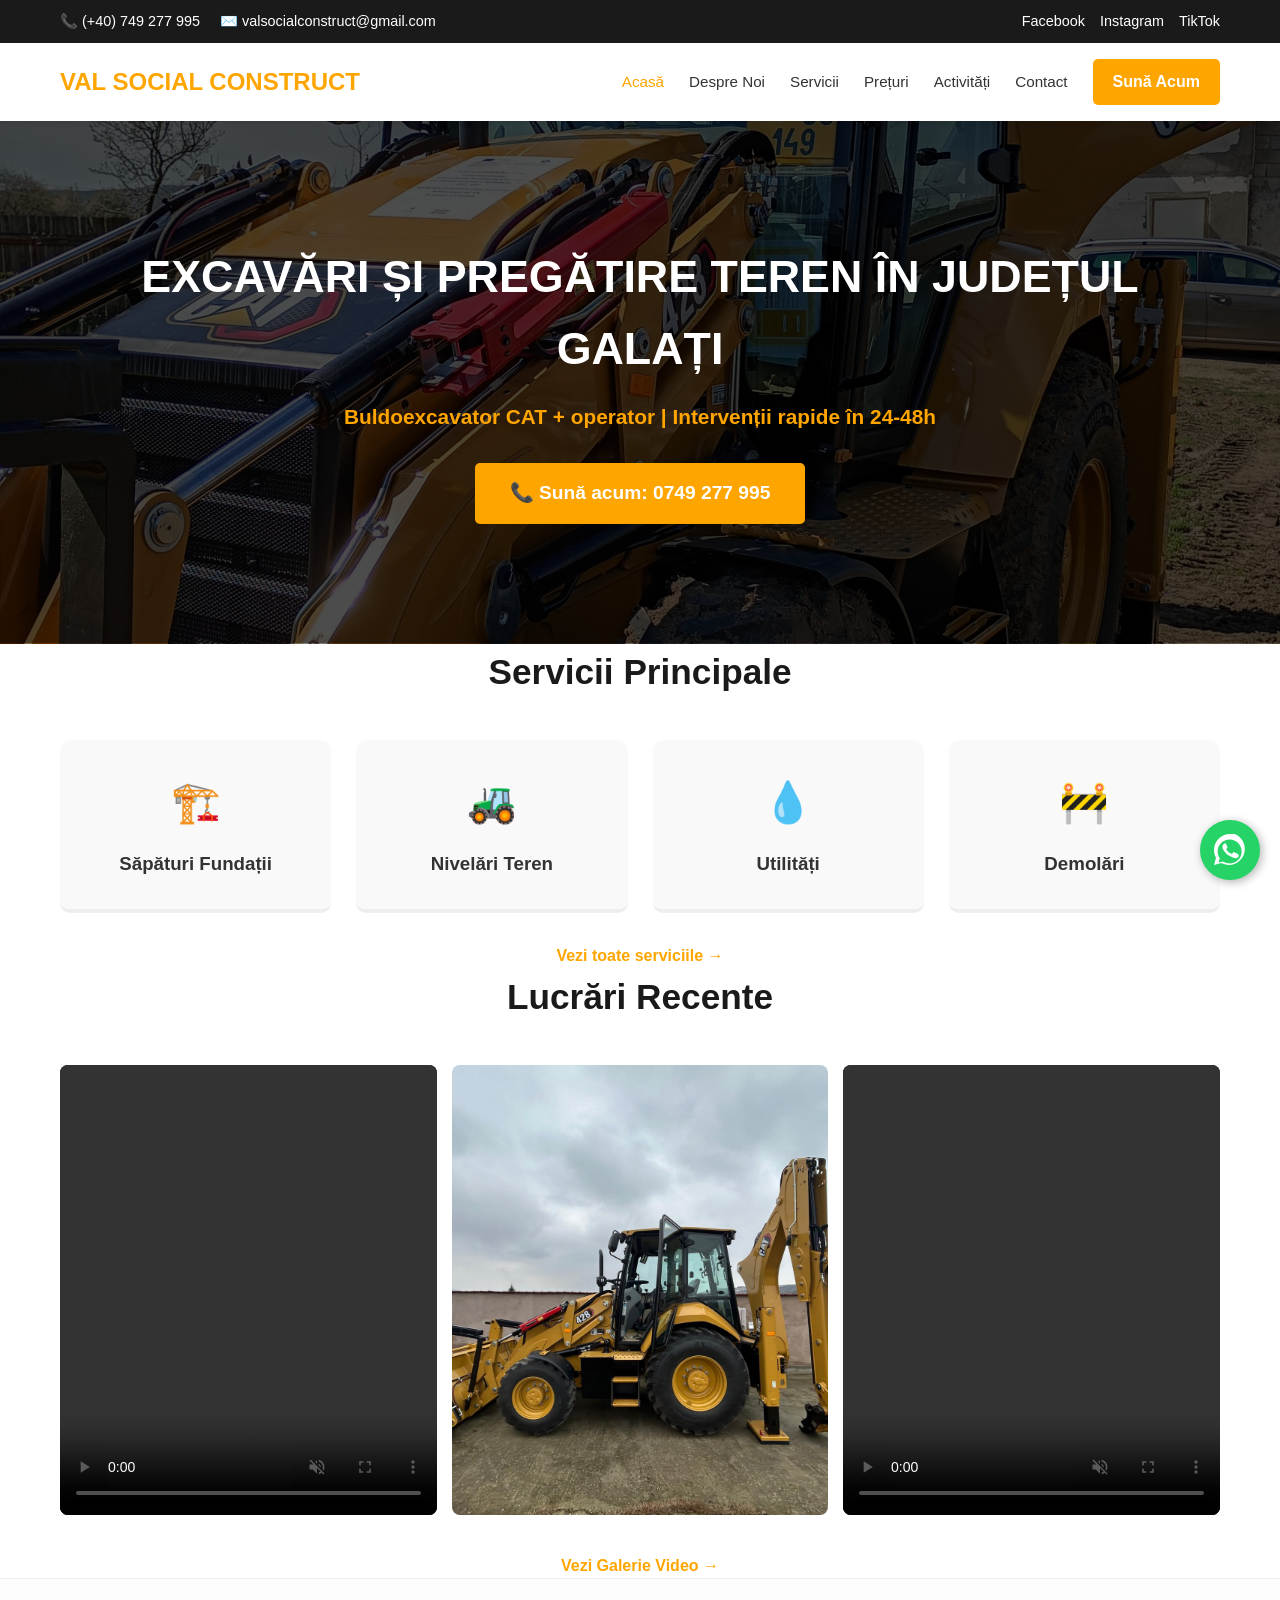
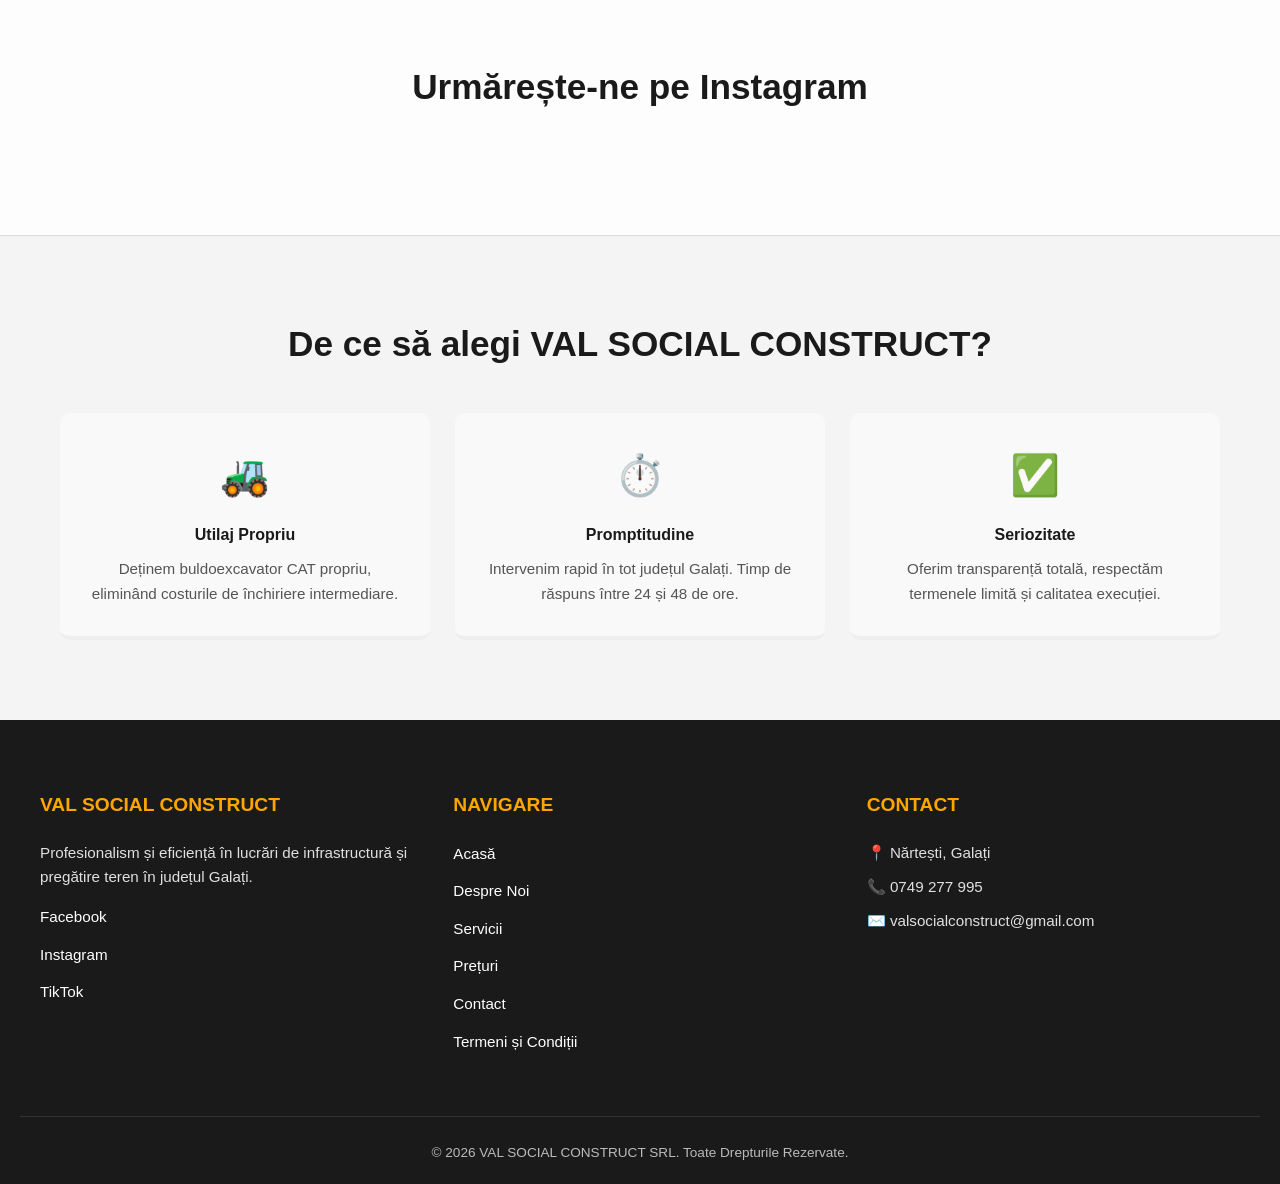
==== index.html @ 3b6534f2 "Update index.html" ====
<!DOCTYPE html>
<html lang="ro">
<head>
    <meta charset="UTF-8">
    <meta name="viewport" content="width=device-width, initial-scale=1.0">
    <title>VAL SOCIAL CONSTRUCT - Excavări și Pregătire Teren în județul Galați</title>
    <link rel="icon" type="image/png" href="favicon.png">
    <script src="https://elfsightcdn.com/platform.js" async></script>
    <style>
        * { margin: 0; padding: 0; box-sizing: border-box; }
        body { font-family: 'Segoe UI', Tahoma, Geneva, Verdana, sans-serif; line-height: 1.6; color: #333; background-color: #fff; }

        /* TOP BAR */
        .top-bar { background: #1a1a1a; color: white; padding: 10px 0; font-size: 0.9em; }
        .top-bar .container { max-width: 1200px; margin: 0 auto; padding: 0 20px; display: flex; justify-content: space-between; align-items: center; flex-wrap: wrap; }
        .contact-info { display: flex; gap: 20px; flex-wrap: wrap; }
        .social-links { display: flex; gap: 15px; }
        .social-links a { color: white; text-decoration: none; transition: 0.3s; }
        .social-links a:hover { color: #ffa500; }

        /* NAVIGATION */
        nav { background: white; box-shadow: 0 2px 5px rgba(0,0,0,0.1); position: sticky; top: 0; z-index: 1000; }
        nav .container { max-width: 1200px; margin: 0 auto; padding: 0 20px; display: flex; justify-content: space-between; align-items: center; }
        .logo { font-size: 1.5em; font-weight: 700; color: #ffa500; padding: 20px 0; text-decoration: none; flex-shrink: 0; }
        
        .nav-menu { 
            display: flex; 
            list-style: none; 
            gap: 25px; 
            margin-left: auto; 
            margin-right: 25px; 
            align-items: center;
        }
        .nav-menu a { text-decoration: none; color: #333; font-weight: 500; transition: 0.3s; padding: 25px 0; display: block; font-size: 0.95em; }
        .nav-menu a:hover { color: #ffa500; }
        .cta-nav { background: #ffa500; color: white !important; padding: 10px 20px; border-radius: 5px; text-decoration: none; font-weight: 600; transition: 0.3s; flex-shrink: 0; }
        .cta-nav:hover { background: #ff8c00; }

        /* HERO */
        .hero { 
            background: linear-gradient(rgba(0,0,0,0.7), rgba(0,0,0,0.7)), url('CAT.png'); 
            background-size: cover; background-position: center; 
            color: white; padding: 120px 20px; text-align: center; 
        }
        .hero h1 { font-size: 2.8em; margin-bottom: 15px; text-transform: uppercase; }
        .hero p { font-size: 1.3em; margin-bottom: 30px; color: #ffa500; font-weight: 600; }
        .btn-main { background: #ffa500; color: white; padding: 15px 35px; border-radius: 5px; text-decoration: none; font-size: 1.2em; font-weight: 700; display: inline-block; transition: 0.3s; }
        .btn-main:hover { background: #ff8c00; transform: scale(1.05); }

        .container { max-width: 1200px; margin: 0 auto; padding: 0 20px; }
        section { padding: 80px 0; }
        .section-title { text-align: center; font-size: 2.2em; margin-bottom: 40px; color: #1a1a1a; }

        /* SERVICII & WHY US */
        .services-grid { display: grid; grid-template-columns: repeat(auto-fit, minmax(220px, 1fr)); gap: 25px; }
        .service-card, .why-card { text-align: center; padding: 30px; background: #f9f9f9; border-radius: 10px; border-bottom: 4px solid #eee; transition: 0.3s; }
        .service-card:hover, .why-card:hover { border-color: #ffa500; transform: translateY(-5px); background: #fff; box-shadow: 0 10px 20px rgba(0,0,0,0.05); }
        .service-icon, .why-icon { font-size: 2.5em; margin-bottom: 15px; display: block; }

        /* GALERIE */
        .gallery-grid { display: grid; grid-template-columns: repeat(auto-fit, minmax(280px, 1fr)); gap: 15px; }
        .gallery-item img, .gallery-item video { width: 100%; height: 450px; object-fit: cover; border-radius: 8px; background: #000; }

        /* WHATSAPP FLOAT - Ajustat pentru a nu dispărea */
        .whatsapp-float {
            position: fixed; 
            width: 60px; 
            height: 60px; 
            bottom: 20px; 
            right: 20px;
            background-color: #25d366; 
            color: #FFF; 
            border-radius: 50px;
            text-align: center; 
            font-size: 30px; 
            box-shadow: 2px 2px 10px rgba(0,0,0,0.3);
            z-index: 2147483647; /* Valoare maximă pentru a sta peste orice widget */
            display: flex; 
            align-items: center; 
            justify-content: center;
            text-decoration: none; 
            transition: 0.3s;
        }
        .whatsapp-float:hover { transform: scale(1.1); background-color: #128c7e; }

        /* FOOTER */
        footer { background: #1a1a1a !important; color: #ffffff !important; padding: 70px 20px 20px; margin-top: 0; }
        .footer-grid { display: grid; grid-template-columns: repeat(auto-fit, minmax(220px, 1fr)); gap: 40px; max-width: 1200px; margin: 0 auto; text-align: left; }
        .footer-section h3 { color: #ffa500 !important; margin-bottom: 20px; font-size: 1.2em; text-transform: uppercase; }
        .footer-section p { color: #e0e0e0 !important; font-size: 0.95em; margin-bottom: 10px; }
        .footer-links { list-style: none !important; }
        .footer-links li { margin-bottom: 12px; }
        .footer-links a { color: #ffffff !important; text-decoration: none; transition: 0.3s; font-size: 0.95em; }
        .footer-links a:hover { color: #ffa500 !important; padding-left: 5px; }
        .footer-bottom { text-align: center; margin-top: 50px; padding-top: 25px; border-top: 1px solid #333; color: #bbbbbb !important; font-size: 0.85em; }

        @media (max-width: 1024px) {
            .nav-menu { display: none; }
            .hero h1 { font-size: 2em; }
            /* Pe mobil ridicăm WhatsApp pentru a lăsa loc Chatbot-ului */
            .whatsapp-float { bottom: 90px; } 
        }
    </style>
</head>
<body>

    <div class="elfsight-app-100e7e3e-e9c2-4392-ad2c-fe55aaaa6691" data-elfsight-app-lazy></div>

    <a href="https://wa.me/40749277995" class="whatsapp-float" target="_blank" title="Contactează-ne pe WhatsApp">
        <svg viewBox="0 0 32 32" style="width: 32px; height: 32px; fill: white;"><path d="M16 0c-8.837 0-16 7.163-16 16 0 2.825 0.733 5.48 2.01 7.788l-2.01 7.212 7.379-1.936c2.204 1.18 4.73 1.85 7.421 1.85 8.837 0 16-7.163 16-16s-7.163-16-16-16zM16 29.333c-2.394 0-4.634-0.603-6.59-1.657l-0.473-0.254-4.381 1.149 1.192-4.275-0.279-0.443c-1.155-1.838-1.821-4.019-1.821-6.353 0-6.617 5.383-12 12-12s12 5.383 12 12-5.383 12-12 12zM22.617 19.333c-0.363-0.182-2.149-1.060-2.483-1.181s-0.576-0.182-0.819 0.182c-0.243 0.364-0.941 1.181-1.153 1.424s-0.425 0.273-0.789 0.091c-0.364-0.182-1.535-0.566-2.925-1.805-1.082-0.965-1.812-2.156-2.024-2.52s-0.023-0.561 0.159-0.741c0.163-0.162 0.364-0.425 0.546-0.637s0.243-0.364 0.364-0.607-0.061-0.455-0.152-0.637c-0.091-0.182-0.819-1.972-1.123-2.7s-0.593-0.617-0.819-0.627c-0.211-0.009-0.455-0.011-0.7-0.011s-0.637 0.091-0.971 0.455c-0.334 0.364-1.275 1.244-1.275 3.033s1.305 3.52 1.487 3.763c0.182 0.243 2.568 3.921 6.221 5.5s4.321 2.056 5.839 1.912c1.518-0.144 2.149-0.879 2.451-1.729s0.304-1.578 0.212-1.729c-0.091-0.152-0.334-0.243-0.698-0.425z"></path></svg>
    </a>

    <div class="top-bar">
        <div class="container">
            <div class="contact-info">
                <span>📞 (+40) 749 277 995</span>
                <span>✉️ valsocialconstruct@gmail.com</span>
            </div>
            <div class="social-links">
                <a href="https://www.facebook.com/profile.php?id=61583601997212" target="_blank">Facebook</a>
                <a href="https://www.instagram.com/valsocialconstruct" target="_blank">Instagram</a>
                <a href="https://www.tiktok.com/@valsocialconstruct" target="_blank">TikTok</a>
            </div>
        </div>
    </div>

    <nav>
        <div class="container">
            <a href="index.html" class="logo">VAL SOCIAL CONSTRUCT</a>
            <ul class="nav-menu">
                <li><a href="index.html" style="color:#ffa500">Acasă</a></li>
                <li><a href="despre.html">Despre Noi</a></li>
                <li><a href="VALSOCIALCONSTRUCT servicii_page.html">Servicii</a></li>
                <li><a href="preturi.html">Prețuri</a></li>
                <li><a href="VALSOCIALCONSTRUCT activitati_page.html">Activități</a></li>
                <li><a href="valsocial contact.html">Contact</a></li>
            </ul>
            <a href="tel:+40749277995" class="cta-nav">Sună Acum</a>
        </div>
    </nav>

    <header class="hero">
        <div class="container">
            <h1>Excavări și Pregătire Teren în județul Galați</h1>
            <p>Buldoexcavator CAT + operator | Intervenții rapide în 24-48h</p>
            <a href="tel:+40749277995" class="btn-main">📞 Sună acum: 0749 277 995</a>
        </div>
    </header>

    <section class="container">
        <h2 class="section-title">Servicii Principale</h2>
        <div class="services-grid">
            <div class="service-card"><span class="service-icon">🏗️</span><h3>Săpături Fundații</h3></div>
            <div class="service-card"><span class="service-icon">🚜</span><h3>Nivelări Teren</h3></div>
            <div class="service-card"><span class="service-icon">💧</span><h3>Utilități</h3></div>
            <div class="service-card"><span class="service-icon">🚧</span><h3>Demolări</h3></div>
        </div>
        <div style="text-align: center; margin-top: 30px;">
            <a href="VALSOCIALCONSTRUCT servicii_page.html" style="color: #ffa500; font-weight: 700; text-decoration: none;">Vezi toate serviciile →</a>
        </div>
    </section>

    <section class="container" style="padding-top: 0;">
        <h2 class="section-title">Lucrări Recente</h2>
        <div class="gallery-grid">
            <div class="gallery-item"><video controls muted autoplay loop><source src="video1.mp4" type="video/mp4"></video></div>
            <div class="gallery-item"><img src="poza1.jpeg" alt="Lucrare 1"></div>
            <div class="gallery-item"><video controls muted autoplay loop><source src="video3.mp4" type="video/mp4"></video></div>
        </div>
        <div style="text-align: center; margin-top: 30px;">
            <a href="VALSOCIALCONSTRUCT activitati_page.html" style="color: #ffa500; font-weight: 700; text-decoration: none;">Vezi Galerie Video →</a>
        </div>
    </section>

    <section style="background: #fdfdfd; border-top: 1px solid #eee; padding: 80px 0;">
        <div style="max-width: 1400px; margin: 0 auto; padding: 0 20px;">
            <h2 class="section-title">Urmărește-ne pe Instagram</h2>
            <div class="elfsight-app-1e677f7b-cfae-485f-b613-e69fee40356a" data-elfsight-app-lazy></div>
        </div>
    </section>

    <section style="background: #f4f4f4; border-top: 1px solid #ddd;">
        <div class="container">
            <h2 class="section-title">De ce să alegi VAL SOCIAL CONSTRUCT?</h2>
            <div class="services-grid">
                <div class="why-card">
                    <span class="why-icon" style="color:#ffa500">🚜</span>
                    <h4 style="margin-bottom:10px; color:#1a1a1a;">Utilaj Propriu</h4>
                    <p style="font-size: 0.95em; color: #555;">Deținem buldoexcavator CAT propriu, eliminând costurile de închiriere intermediare.</p>
                </div>
                <div class="why-card">
                    <span class="why-icon" style="color:#ffa500">⏱️</span>
                    <h4 style="margin-bottom:10px; color:#1a1a1a;">Promptitudine</h4>
                    <p style="font-size: 0.95em; color: #555;">Intervenim rapid în tot județul Galați. Timp de răspuns între 24 și 48 de ore.</p>
                </div>
                <div class="why-card">
                    <span class="why-icon" style="color:#ffa500">✅</span>
                    <h4 style="margin-bottom:10px; color:#1a1a1a;">Seriozitate</h4>
                    <p style="font-size: 0.95em; color: #555;">Oferim transparență totală, respectăm termenele limită și calitatea execuției.</p>
                </div>
            </div>
        </div>
    </section>

    <footer>
        <div class="footer-grid">
            <div class="footer-section">
                <h3>VAL SOCIAL CONSTRUCT</h3>
                <p>Profesionalism și eficiență în lucrări de infrastructură și pregătire teren în județul Galați.</p>
                <ul class="footer-links" style="margin-top: 15px;">
                    <li><a href="https://www.facebook.com/profile.php?id=61583601997212" target="_blank">Facebook</a></li>
                    <li><a href="https://www.instagram.com/valsocialconstruct" target="_blank">Instagram</a></li>
                    <li><a href="https://www.tiktok.com/@valsocialconstruct" target="_blank">TikTok</a></li>
                </ul>
            </div>
            <div class="footer-section">
                <h3>Navigare</h3>
                <ul class="footer-links">
                    <li><a href="index.html">Acasă</a></li>
                    <li><a href="despre.html">Despre Noi</a></li>
                    <li><a href="VALSOCIALCONSTRUCT servicii_page.html">Servicii</a></li>
                    <li><a href="preturi.html">Prețuri</a></li>
                    <li><a href="valsocial contact.html">Contact</a></li>
                    <li><a href="termeni.html">Termeni și Condiții</a></li>
                </ul>
            </div>
            <div class="footer-section">
                <h3>Contact</h3>
                <p>📍 Nărtești, Galați</p>
                <p>📞 0749 277 995</p>
                <p>✉️ valsocialconstruct@gmail.com</p>
            </div>
        </div>
        <div class="footer-bottom">
            <p>© 2026 VAL SOCIAL CONSTRUCT SRL. Toate Drepturile Rezervate.</p>
        </div>
    </footer>

</body>
</html>
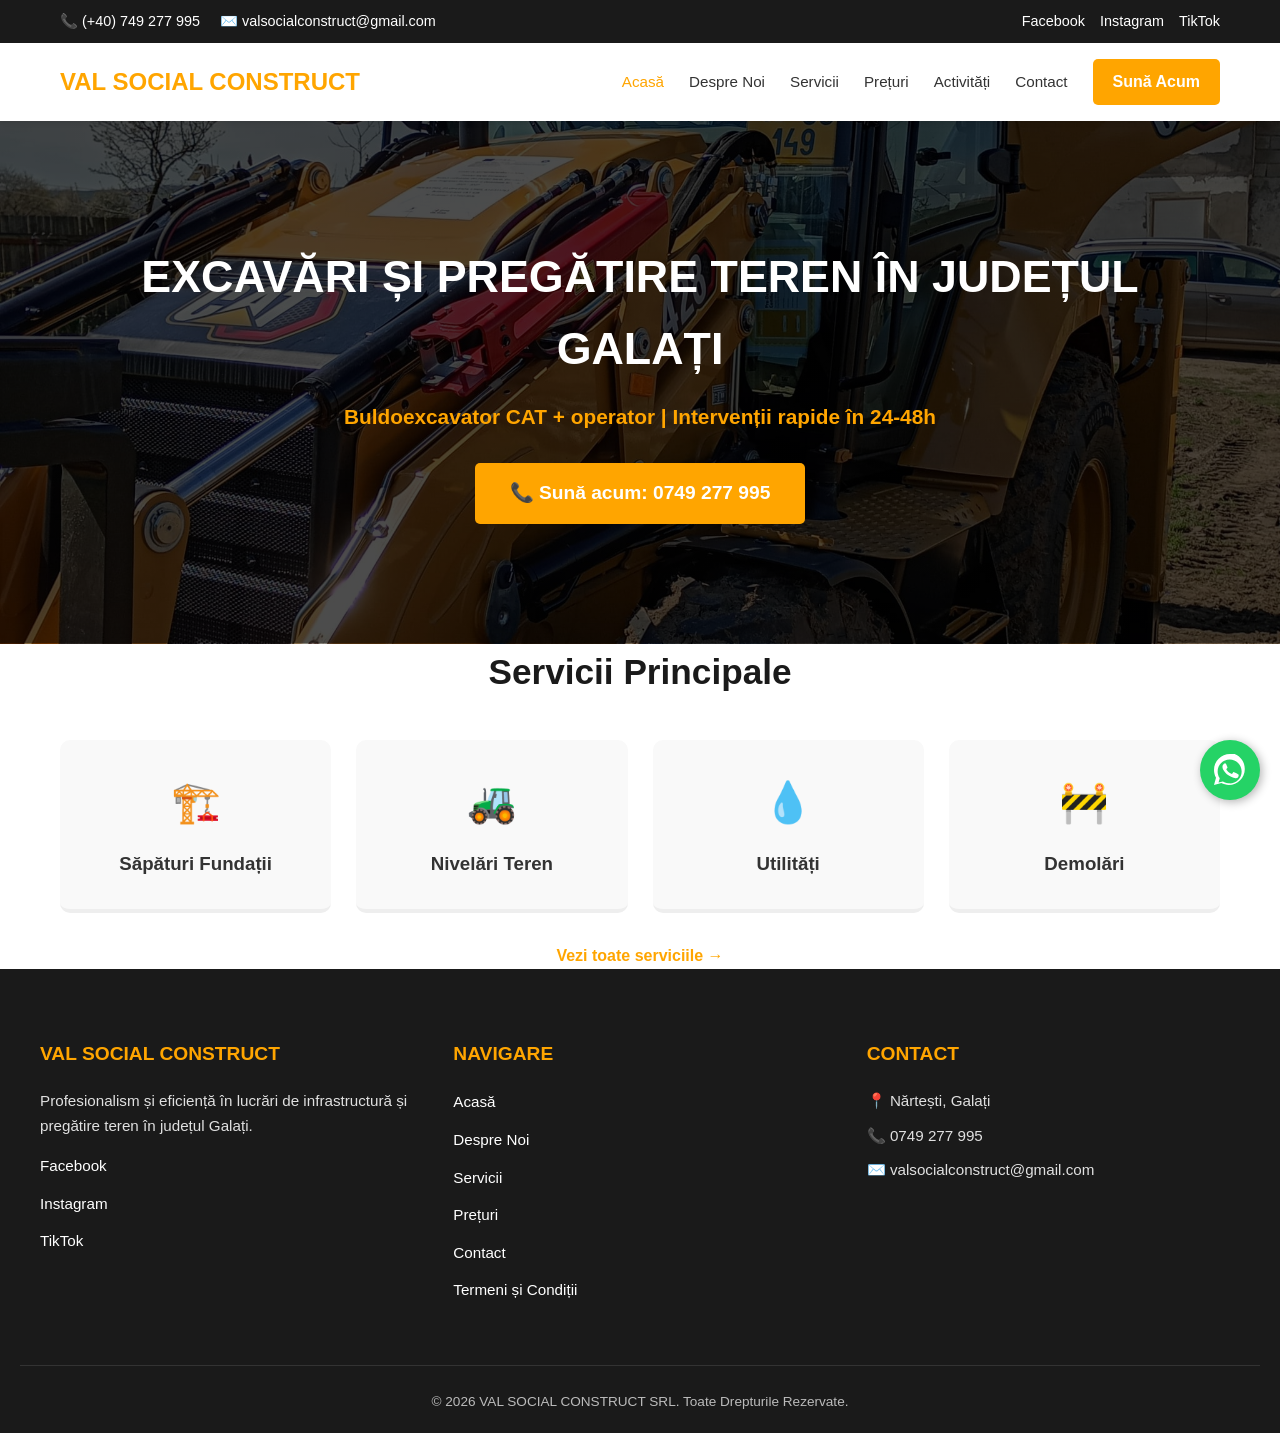
==== commit e0a693cd: "Update index.html" ====
--- a/index.html
+++ b/index.html
@@ -61,12 +61,12 @@
         .gallery-grid { display: grid; grid-template-columns: repeat(auto-fit, minmax(280px, 1fr)); gap: 15px; }
         .gallery-item img, .gallery-item video { width: 100%; height: 450px; object-fit: cover; border-radius: 8px; background: #000; }
 
-        /* WHATSAPP FLOAT - Ajustat pentru a nu dispărea */
+        /* WHATSAPP FLOAT - MODIFICAT PENTRU EVITAREA SUPRAPUNERII */
         .whatsapp-float {
             position: fixed; 
             width: 60px; 
             height: 60px; 
-            bottom: 20px; 
+            bottom: 100px; /* Ridicat pentru a sta deasupra chatbot-ului pe desktop */
             right: 20px;
             background-color: #25d366; 
             color: #FFF; 
@@ -74,7 +74,7 @@
             text-align: center; 
             font-size: 30px; 
             box-shadow: 2px 2px 10px rgba(0,0,0,0.3);
-            z-index: 2147483647; /* Valoare maximă pentru a sta peste orice widget */
+            z-index: 99999; 
             display: flex; 
             align-items: center; 
             justify-content: center;
@@ -97,8 +97,8 @@
         @media (max-width: 1024px) {
             .nav-menu { display: none; }
             .hero h1 { font-size: 2em; }
-            /* Pe mobil ridicăm WhatsApp pentru a lăsa loc Chatbot-ului */
-            .whatsapp-float { bottom: 90px; } 
+            /* Pe mobil, chatbot-ul ocupă mult spațiu, ridicăm WhatsApp-ul și mai mult */
+            .whatsapp-float { bottom: 110px; } 
         }
     </style>
 </head>
@@ -160,48 +160,6 @@
         </div>
     </section>
 
-    <section class="container" style="padding-top: 0;">
-        <h2 class="section-title">Lucrări Recente</h2>
-        <div class="gallery-grid">
-            <div class="gallery-item"><video controls muted autoplay loop><source src="video1.mp4" type="video/mp4"></video></div>
-            <div class="gallery-item"><img src="poza1.jpeg" alt="Lucrare 1"></div>
-            <div class="gallery-item"><video controls muted autoplay loop><source src="video3.mp4" type="video/mp4"></video></div>
-        </div>
-        <div style="text-align: center; margin-top: 30px;">
-            <a href="VALSOCIALCONSTRUCT activitati_page.html" style="color: #ffa500; font-weight: 700; text-decoration: none;">Vezi Galerie Video →</a>
-        </div>
-    </section>
-
-    <section style="background: #fdfdfd; border-top: 1px solid #eee; padding: 80px 0;">
-        <div style="max-width: 1400px; margin: 0 auto; padding: 0 20px;">
-            <h2 class="section-title">Urmărește-ne pe Instagram</h2>
-            <div class="elfsight-app-1e677f7b-cfae-485f-b613-e69fee40356a" data-elfsight-app-lazy></div>
-        </div>
-    </section>
-
-    <section style="background: #f4f4f4; border-top: 1px solid #ddd;">
-        <div class="container">
-            <h2 class="section-title">De ce să alegi VAL SOCIAL CONSTRUCT?</h2>
-            <div class="services-grid">
-                <div class="why-card">
-                    <span class="why-icon" style="color:#ffa500">🚜</span>
-                    <h4 style="margin-bottom:10px; color:#1a1a1a;">Utilaj Propriu</h4>
-                    <p style="font-size: 0.95em; color: #555;">Deținem buldoexcavator CAT propriu, eliminând costurile de închiriere intermediare.</p>
-                </div>
-                <div class="why-card">
-                    <span class="why-icon" style="color:#ffa500">⏱️</span>
-                    <h4 style="margin-bottom:10px; color:#1a1a1a;">Promptitudine</h4>
-                    <p style="font-size: 0.95em; color: #555;">Intervenim rapid în tot județul Galați. Timp de răspuns între 24 și 48 de ore.</p>
-                </div>
-                <div class="why-card">
-                    <span class="why-icon" style="color:#ffa500">✅</span>
-                    <h4 style="margin-bottom:10px; color:#1a1a1a;">Seriozitate</h4>
-                    <p style="font-size: 0.95em; color: #555;">Oferim transparență totală, respectăm termenele limită și calitatea execuției.</p>
-                </div>
-            </div>
-        </div>
-    </section>
-
     <footer>
         <div class="footer-grid">
             <div class="footer-section">
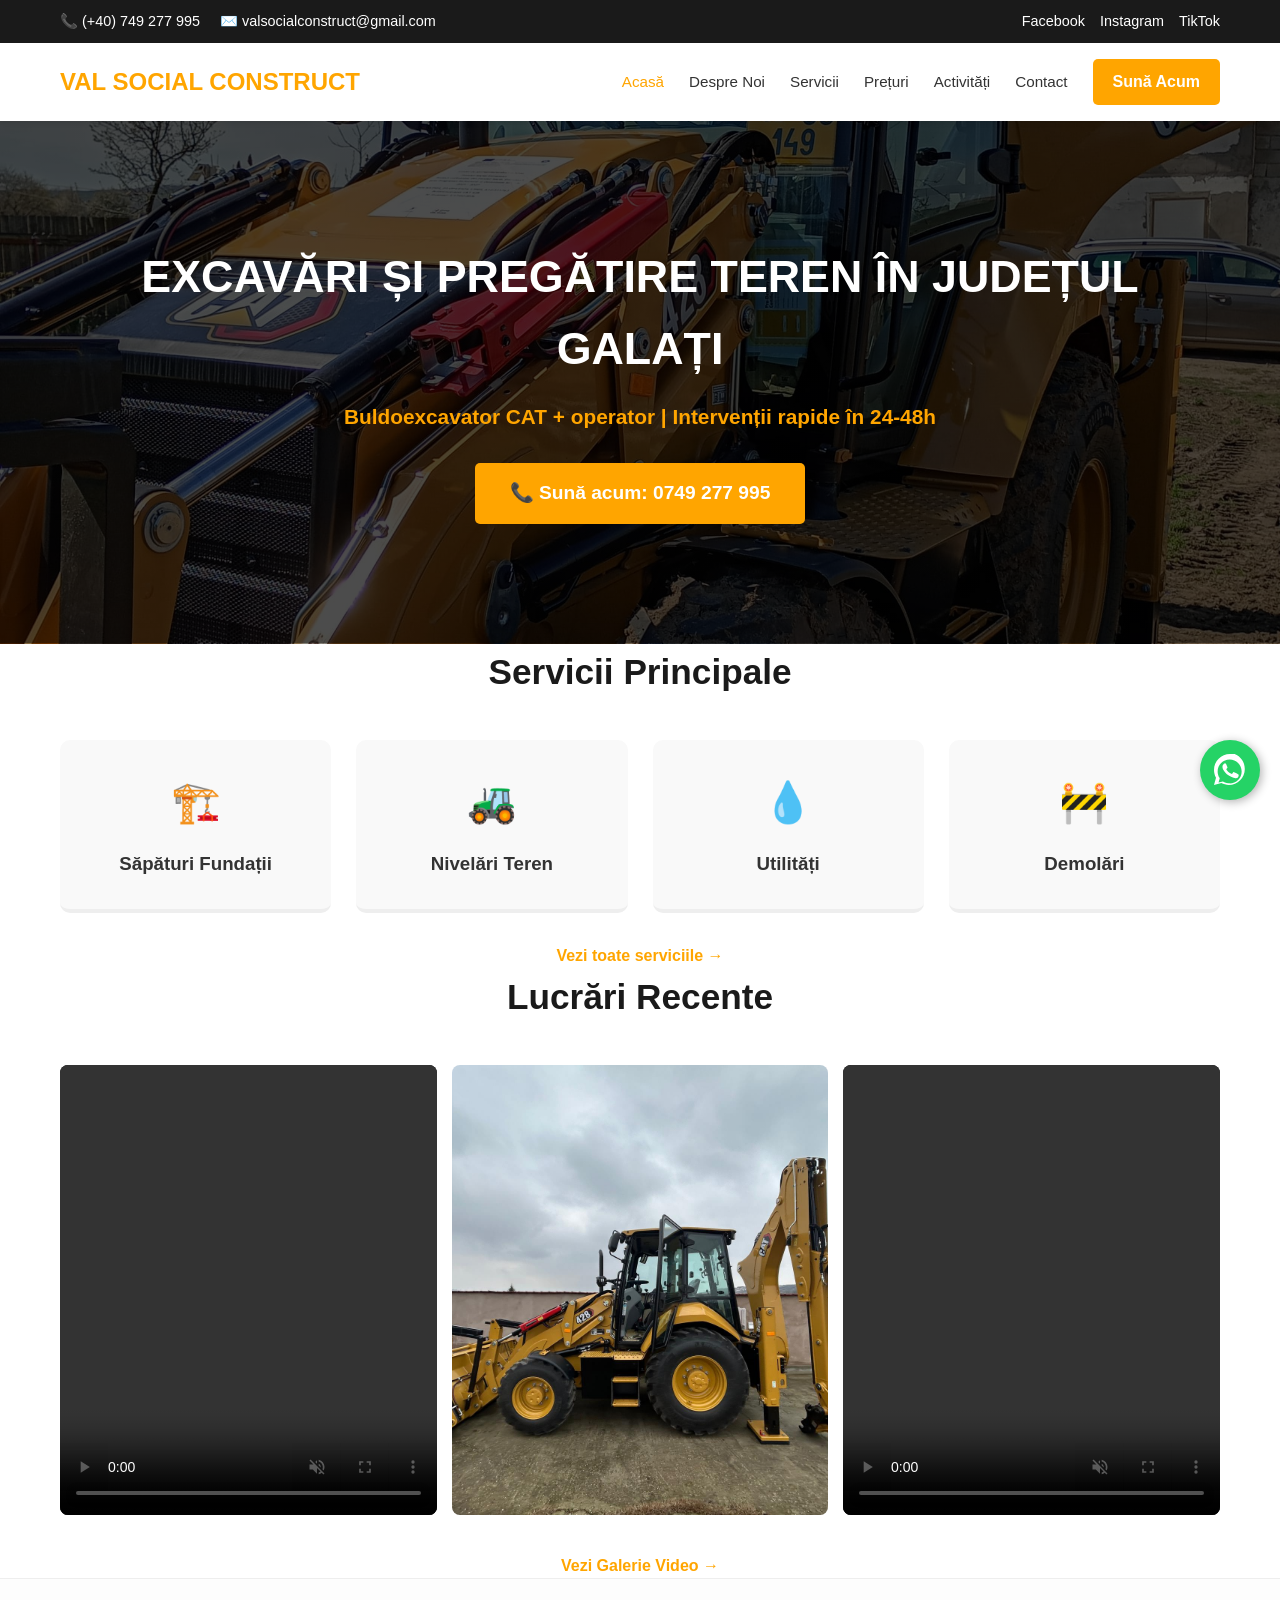
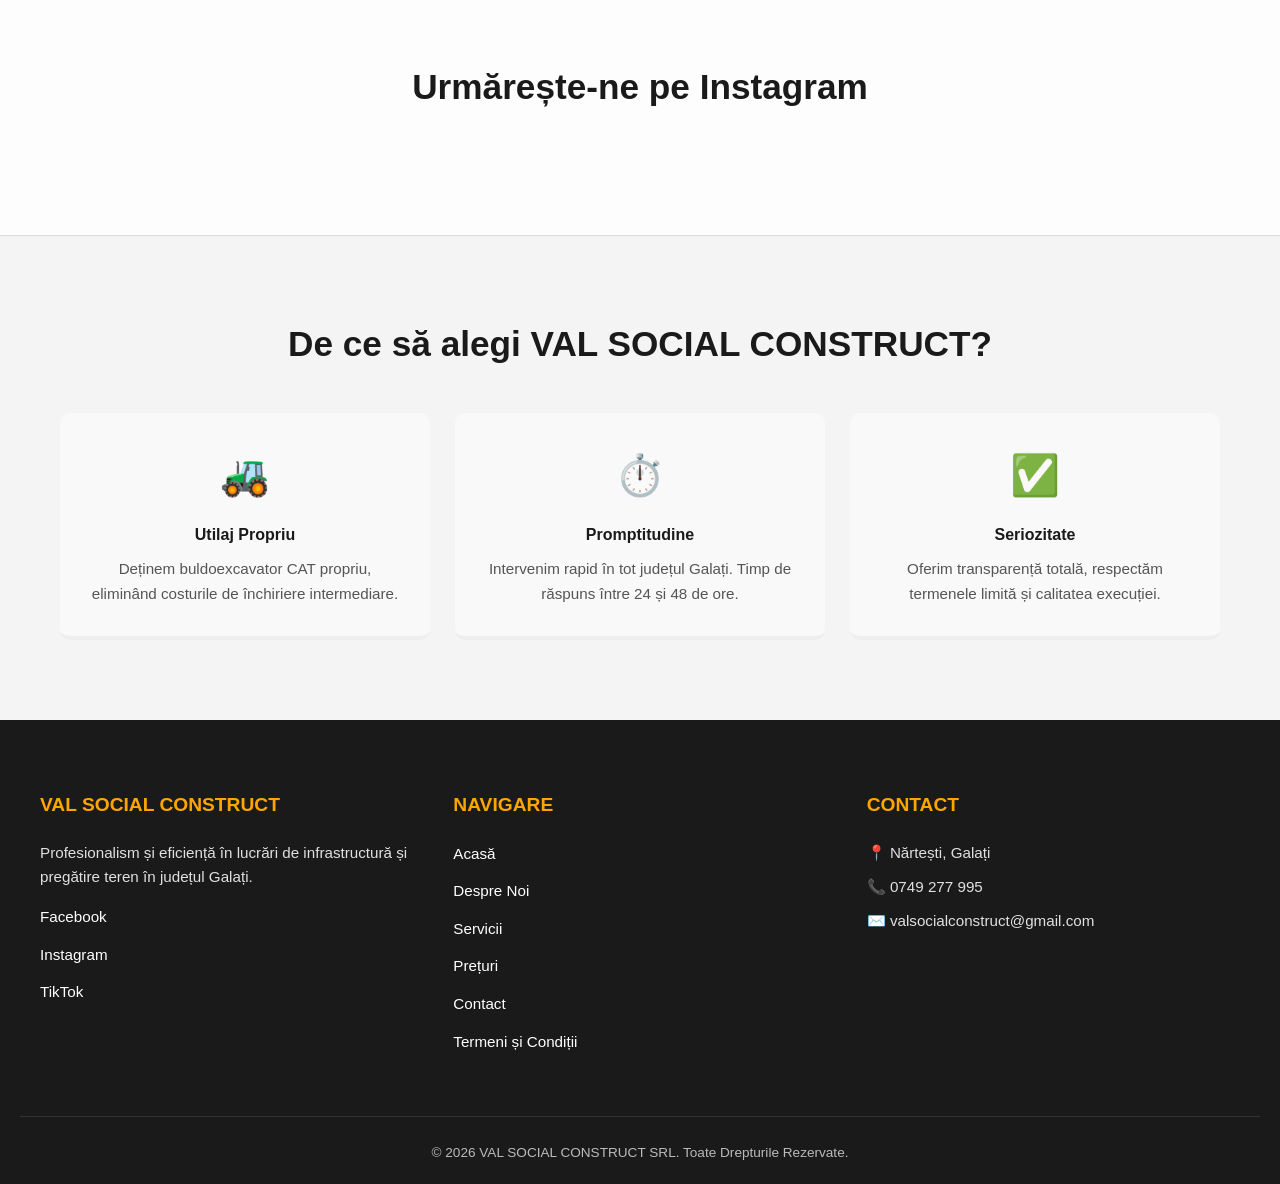
==== commit b35b5e40: "Update index.html" ====
--- a/index.html
+++ b/index.html
@@ -61,12 +61,12 @@
         .gallery-grid { display: grid; grid-template-columns: repeat(auto-fit, minmax(280px, 1fr)); gap: 15px; }
         .gallery-item img, .gallery-item video { width: 100%; height: 450px; object-fit: cover; border-radius: 8px; background: #000; }
 
-        /* WHATSAPP FLOAT - MODIFICAT PENTRU EVITAREA SUPRAPUNERII */
+        /* WHATSAPP FLOAT - Ajustat pentru a sta DEASUPRA widgetului Elfsight */
         .whatsapp-float {
             position: fixed; 
             width: 60px; 
             height: 60px; 
-            bottom: 100px; /* Ridicat pentru a sta deasupra chatbot-ului pe desktop */
+            bottom: 100px; /* Ridicat pentru a nu se suprapune cu Chat-ul */
             right: 20px;
             background-color: #25d366; 
             color: #FFF; 
@@ -74,7 +74,7 @@
             text-align: center; 
             font-size: 30px; 
             box-shadow: 2px 2px 10px rgba(0,0,0,0.3);
-            z-index: 99999; 
+            z-index: 999999; 
             display: flex; 
             align-items: center; 
             justify-content: center;
@@ -97,8 +97,7 @@
         @media (max-width: 1024px) {
             .nav-menu { display: none; }
             .hero h1 { font-size: 2em; }
-            /* Pe mobil, chatbot-ul ocupă mult spațiu, ridicăm WhatsApp-ul și mai mult */
-            .whatsapp-float { bottom: 110px; } 
+            .whatsapp-float { bottom: 110px; } /* Mai sus pe mobil */
         }
     </style>
 </head>
@@ -160,6 +159,48 @@
         </div>
     </section>
 
+    <section class="container" style="padding-top: 0;">
+        <h2 class="section-title">Lucrări Recente</h2>
+        <div class="gallery-grid">
+            <div class="gallery-item"><video controls muted autoplay loop><source src="video1.mp4" type="video/mp4"></video></div>
+            <div class="gallery-item"><img src="poza1.jpeg" alt="Lucrare 1"></div>
+            <div class="gallery-item"><video controls muted autoplay loop><source src="video3.mp4" type="video/mp4"></video></div>
+        </div>
+        <div style="text-align: center; margin-top: 30px;">
+            <a href="VALSOCIALCONSTRUCT activitati_page.html" style="color: #ffa500; font-weight: 700; text-decoration: none;">Vezi Galerie Video →</a>
+        </div>
+    </section>
+
+    <section style="background: #fdfdfd; border-top: 1px solid #eee; padding: 80px 0;">
+        <div style="max-width: 1400px; margin: 0 auto; padding: 0 20px;">
+            <h2 class="section-title">Urmărește-ne pe Instagram</h2>
+            <div class="elfsight-app-1e677f7b-cfae-485f-b613-e69fee40356a" data-elfsight-app-lazy></div>
+        </div>
+    </section>
+
+    <section style="background: #f4f4f4; border-top: 1px solid #ddd;">
+        <div class="container">
+            <h2 class="section-title">De ce să alegi VAL SOCIAL CONSTRUCT?</h2>
+            <div class="services-grid">
+                <div class="why-card">
+                    <span class="why-icon" style="color:#ffa500">🚜</span>
+                    <h4 style="margin-bottom:10px; color:#1a1a1a;">Utilaj Propriu</h4>
+                    <p style="font-size: 0.95em; color: #555;">Deținem buldoexcavator CAT propriu, eliminând costurile de închiriere intermediare.</p>
+                </div>
+                <div class="why-card">
+                    <span class="why-icon" style="color:#ffa500">⏱️</span>
+                    <h4 style="margin-bottom:10px; color:#1a1a1a;">Promptitudine</h4>
+                    <p style="font-size: 0.95em; color: #555;">Intervenim rapid în tot județul Galați. Timp de răspuns între 24 și 48 de ore.</p>
+                </div>
+                <div class="why-card">
+                    <span class="why-icon" style="color:#ffa500">✅</span>
+                    <h4 style="margin-bottom:10px; color:#1a1a1a;">Seriozitate</h4>
+                    <p style="font-size: 0.95em; color: #555;">Oferim transparență totală, respectăm termenele limită și calitatea execuției.</p>
+                </div>
+            </div>
+        </div>
+    </section>
+
     <footer>
         <div class="footer-grid">
             <div class="footer-section">
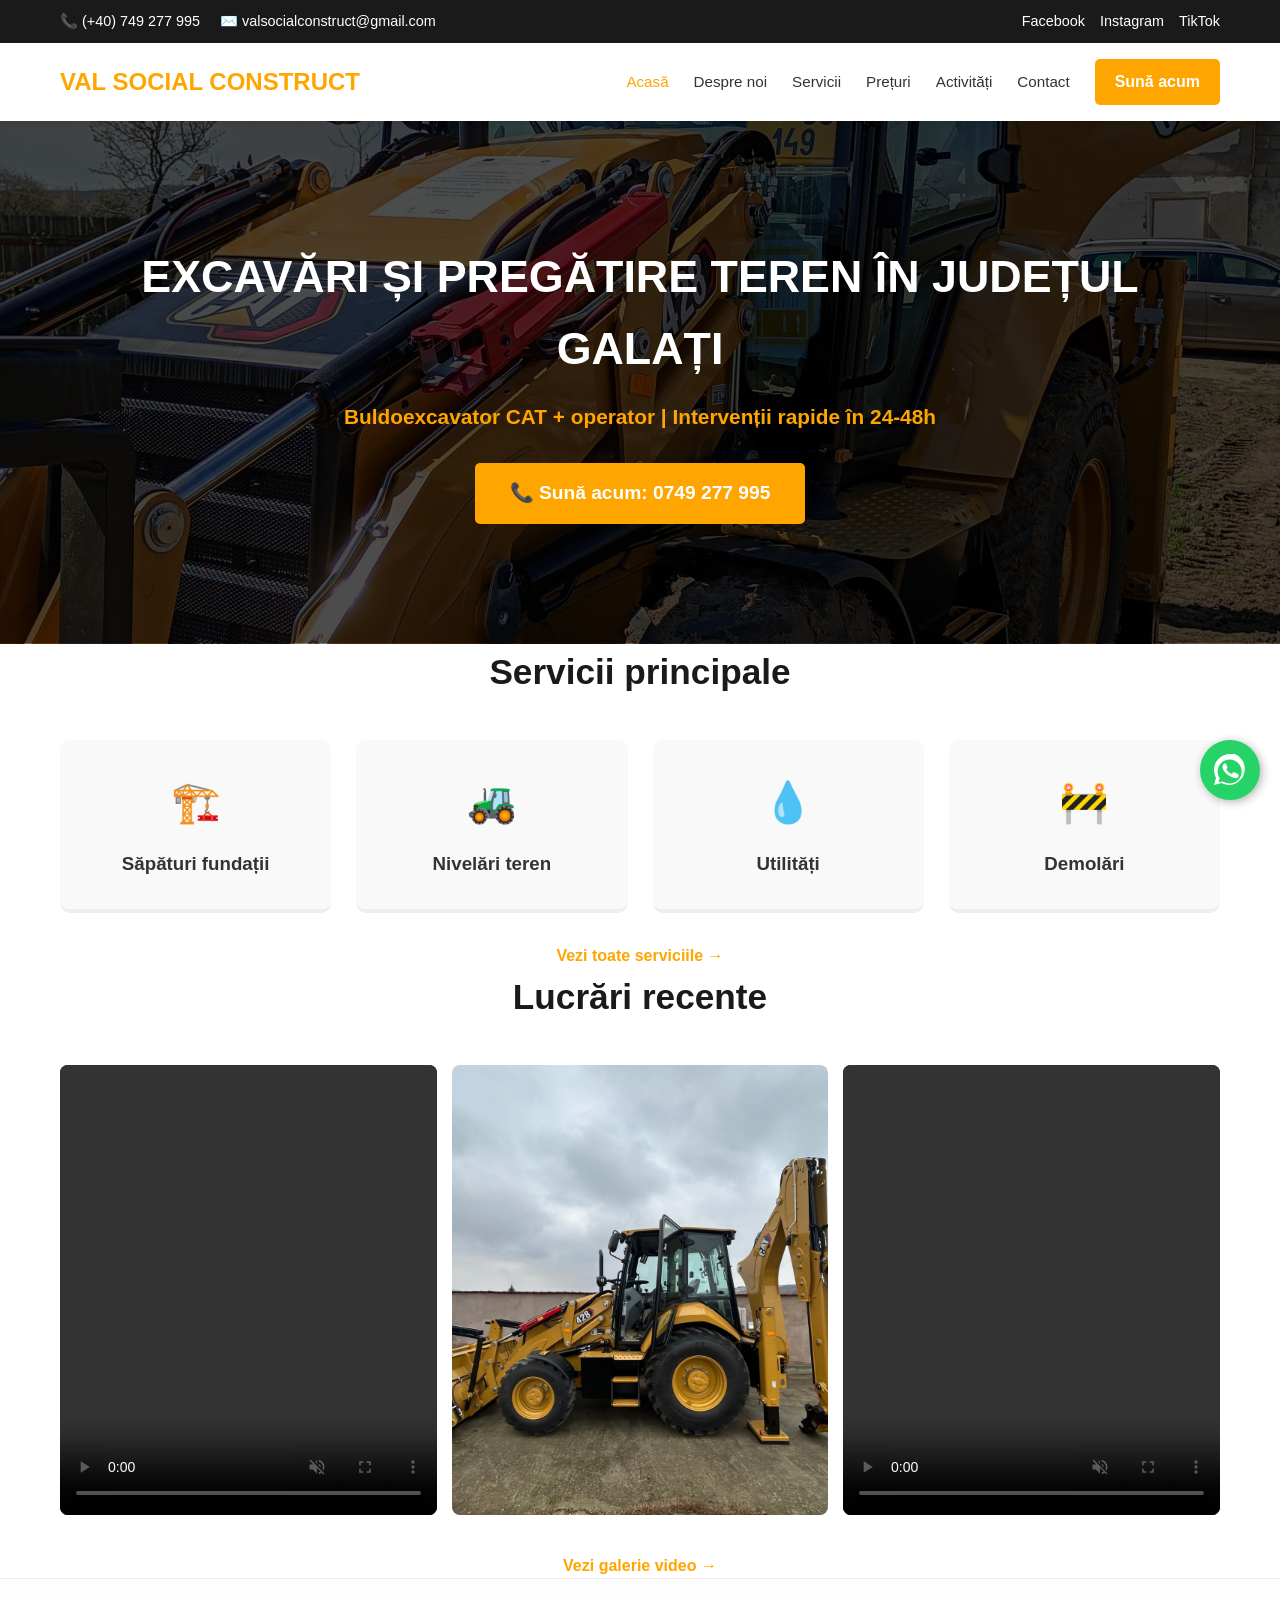
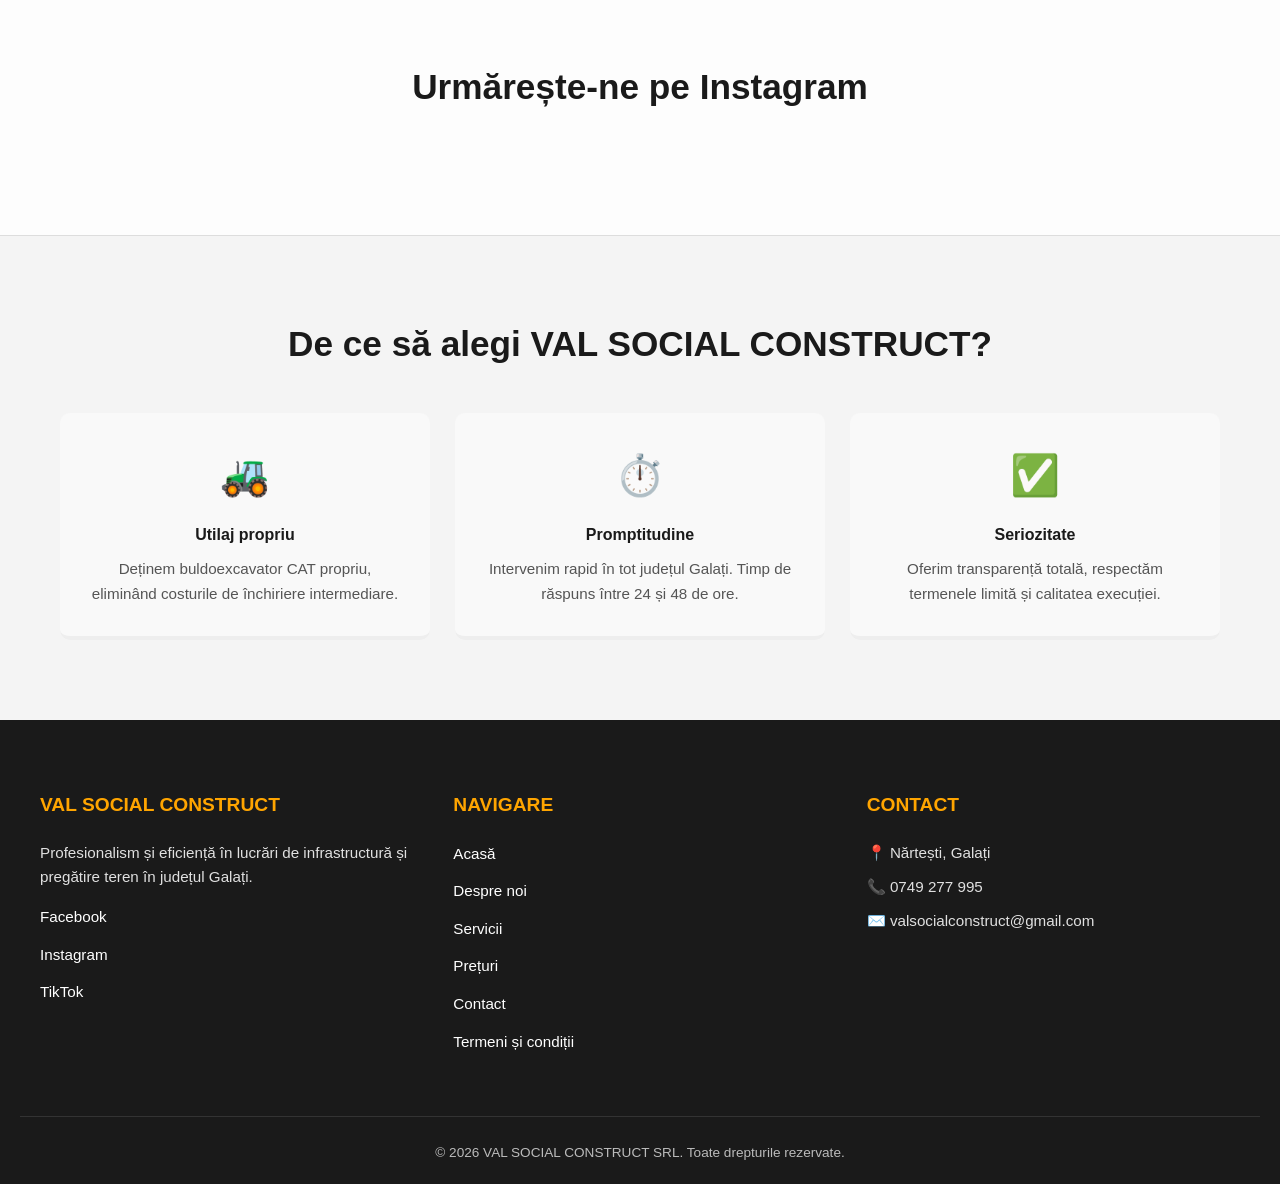
==== commit fa572389: "Update index.html" ====
--- a/index.html
+++ b/index.html
@@ -3,7 +3,7 @@
 <head>
     <meta charset="UTF-8">
     <meta name="viewport" content="width=device-width, initial-scale=1.0">
-    <title>VAL SOCIAL CONSTRUCT - Excavări și Pregătire Teren în județul Galați</title>
+    <title>VAL SOCIAL CONSTRUCT - Excavări și pregătire teren în județul Galați</title>
     <link rel="icon" type="image/png" href="favicon.png">
     <script src="https://elfsightcdn.com/platform.js" async></script>
     <style>
@@ -128,29 +128,29 @@
             <a href="index.html" class="logo">VAL SOCIAL CONSTRUCT</a>
             <ul class="nav-menu">
                 <li><a href="index.html" style="color:#ffa500">Acasă</a></li>
-                <li><a href="despre.html">Despre Noi</a></li>
+                <li><a href="despre.html">Despre noi</a></li>
                 <li><a href="VALSOCIALCONSTRUCT servicii_page.html">Servicii</a></li>
                 <li><a href="preturi.html">Prețuri</a></li>
                 <li><a href="VALSOCIALCONSTRUCT activitati_page.html">Activități</a></li>
                 <li><a href="valsocial contact.html">Contact</a></li>
             </ul>
-            <a href="tel:+40749277995" class="cta-nav">Sună Acum</a>
+            <a href="tel:+40749277995" class="cta-nav">Sună acum</a>
         </div>
     </nav>
 
     <header class="hero">
         <div class="container">
-            <h1>Excavări și Pregătire Teren în județul Galați</h1>
+            <h1>Excavări și pregătire teren în județul Galați</h1>
             <p>Buldoexcavator CAT + operator | Intervenții rapide în 24-48h</p>
             <a href="tel:+40749277995" class="btn-main">📞 Sună acum: 0749 277 995</a>
         </div>
     </header>
 
     <section class="container">
-        <h2 class="section-title">Servicii Principale</h2>
+        <h2 class="section-title">Servicii principale</h2>
         <div class="services-grid">
-            <div class="service-card"><span class="service-icon">🏗️</span><h3>Săpături Fundații</h3></div>
-            <div class="service-card"><span class="service-icon">🚜</span><h3>Nivelări Teren</h3></div>
+            <div class="service-card"><span class="service-icon">🏗️</span><h3>Săpături fundații</h3></div>
+            <div class="service-card"><span class="service-icon">🚜</span><h3>Nivelări teren</h3></div>
             <div class="service-card"><span class="service-icon">💧</span><h3>Utilități</h3></div>
             <div class="service-card"><span class="service-icon">🚧</span><h3>Demolări</h3></div>
         </div>
@@ -160,14 +160,14 @@
     </section>
 
     <section class="container" style="padding-top: 0;">
-        <h2 class="section-title">Lucrări Recente</h2>
+        <h2 class="section-title">Lucrări recente</h2>
         <div class="gallery-grid">
             <div class="gallery-item"><video controls muted autoplay loop><source src="video1.mp4" type="video/mp4"></video></div>
             <div class="gallery-item"><img src="poza1.jpeg" alt="Lucrare 1"></div>
             <div class="gallery-item"><video controls muted autoplay loop><source src="video3.mp4" type="video/mp4"></video></div>
         </div>
         <div style="text-align: center; margin-top: 30px;">
-            <a href="VALSOCIALCONSTRUCT activitati_page.html" style="color: #ffa500; font-weight: 700; text-decoration: none;">Vezi Galerie Video →</a>
+            <a href="VALSOCIALCONSTRUCT activitati_page.html" style="color: #ffa500; font-weight: 700; text-decoration: none;">Vezi galerie video →</a>
         </div>
     </section>
 
@@ -184,7 +184,7 @@
             <div class="services-grid">
                 <div class="why-card">
                     <span class="why-icon" style="color:#ffa500">🚜</span>
-                    <h4 style="margin-bottom:10px; color:#1a1a1a;">Utilaj Propriu</h4>
+                    <h4 style="margin-bottom:10px; color:#1a1a1a;">Utilaj propriu</h4>
                     <p style="font-size: 0.95em; color: #555;">Deținem buldoexcavator CAT propriu, eliminând costurile de închiriere intermediare.</p>
                 </div>
                 <div class="why-card">
@@ -216,11 +216,11 @@
                 <h3>Navigare</h3>
                 <ul class="footer-links">
                     <li><a href="index.html">Acasă</a></li>
-                    <li><a href="despre.html">Despre Noi</a></li>
+                    <li><a href="despre.html">Despre noi</a></li>
                     <li><a href="VALSOCIALCONSTRUCT servicii_page.html">Servicii</a></li>
                     <li><a href="preturi.html">Prețuri</a></li>
                     <li><a href="valsocial contact.html">Contact</a></li>
-                    <li><a href="termeni.html">Termeni și Condiții</a></li>
+                    <li><a href="termeni.html">Termeni și condiții</a></li>
                 </ul>
             </div>
             <div class="footer-section">
@@ -231,7 +231,7 @@
             </div>
         </div>
         <div class="footer-bottom">
-            <p>© 2026 VAL SOCIAL CONSTRUCT SRL. Toate Drepturile Rezervate.</p>
+            <p>© 2026 VAL SOCIAL CONSTRUCT SRL. Toate drepturile rezervate.</p>
         </div>
     </footer>
 
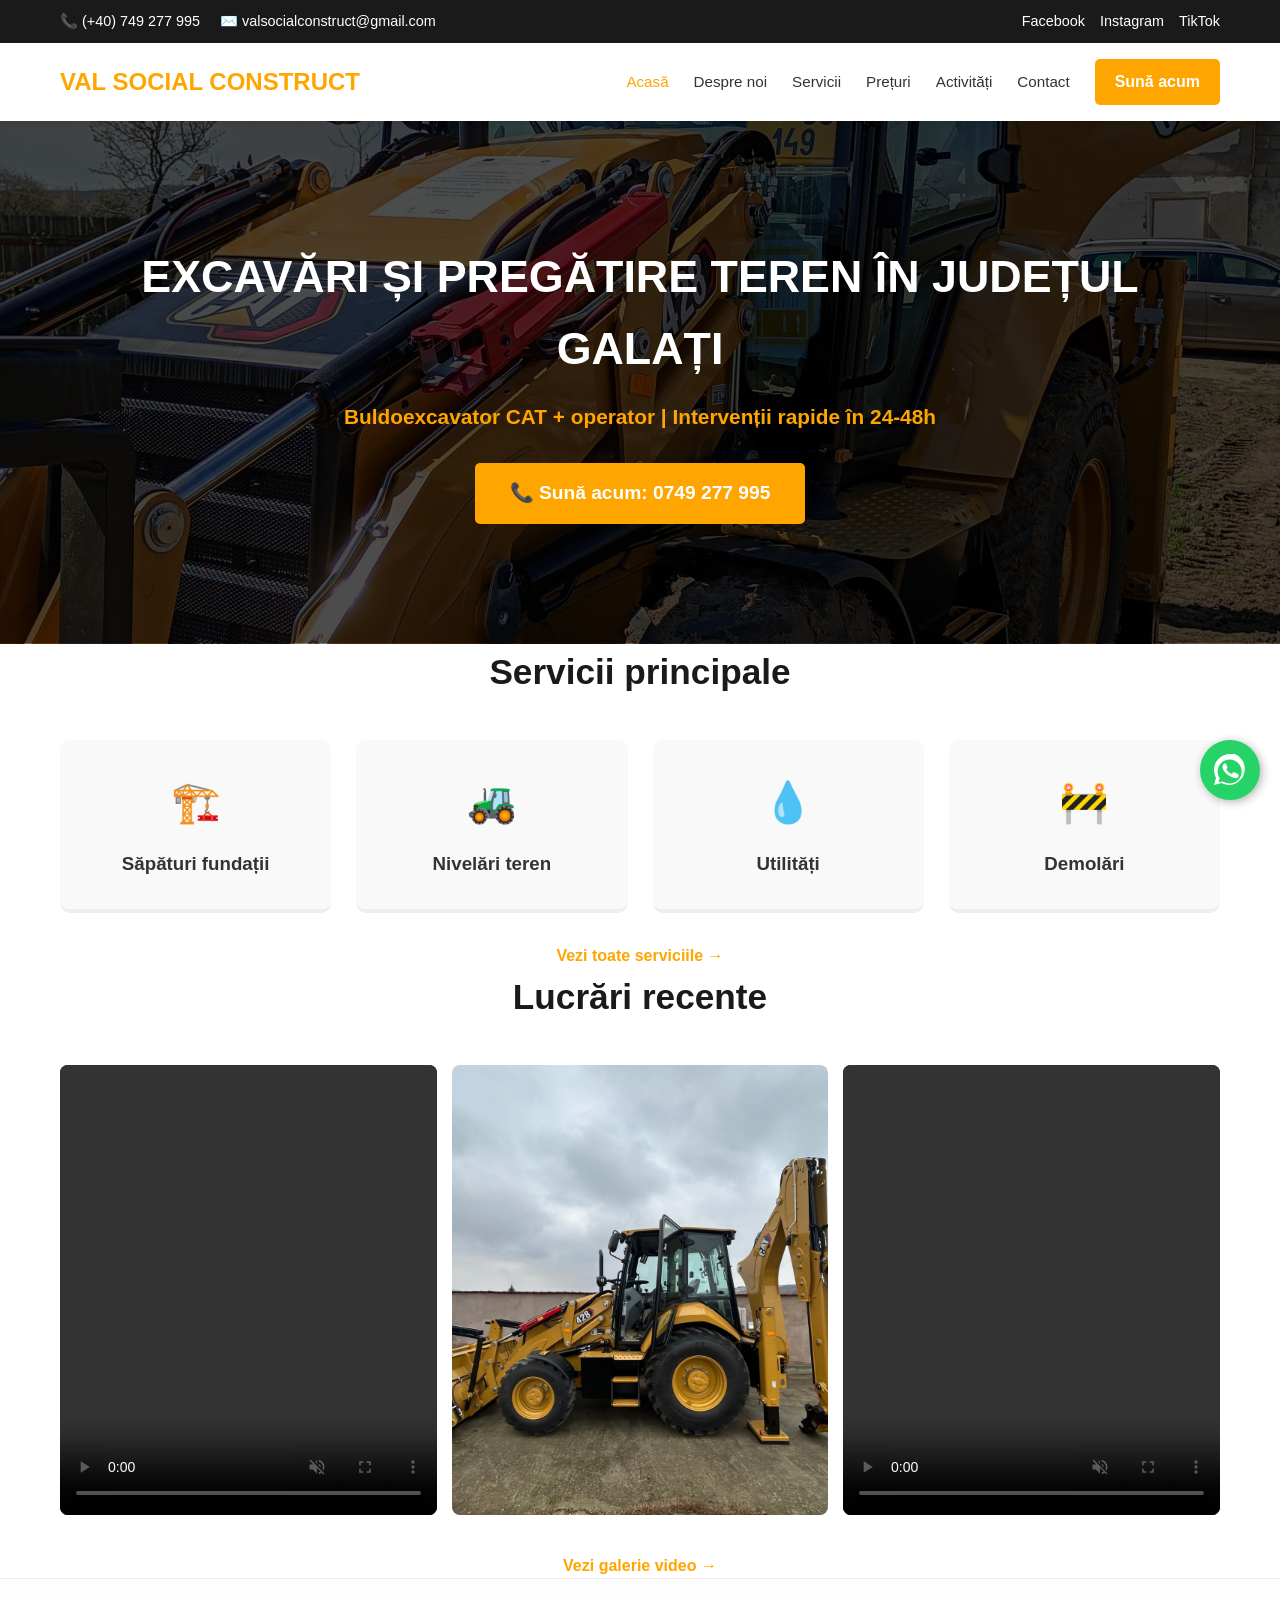
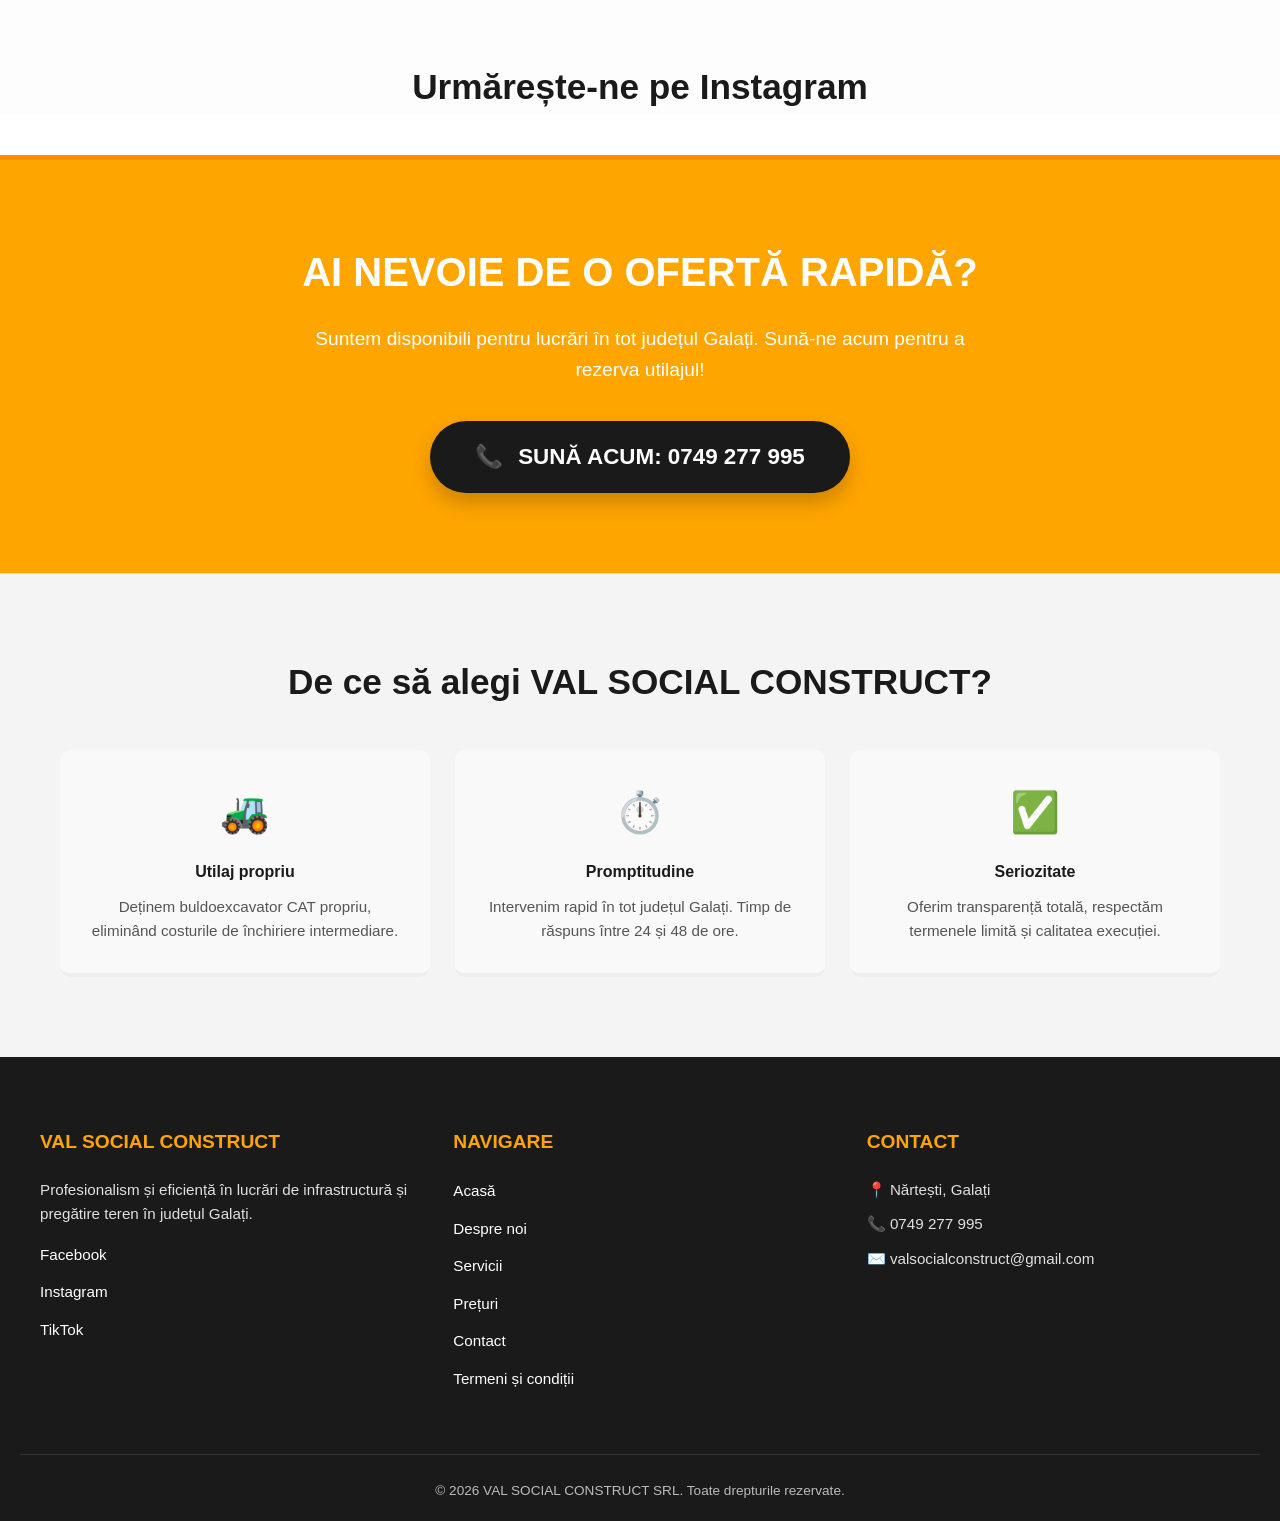
==== commit 25f241ad: "Update index.html" ====
--- a/index.html
+++ b/index.html
@@ -61,12 +61,54 @@
         .gallery-grid { display: grid; grid-template-columns: repeat(auto-fit, minmax(280px, 1fr)); gap: 15px; }
         .gallery-item img, .gallery-item video { width: 100%; height: 450px; object-fit: cover; border-radius: 8px; background: #000; }
 
-        /* WHATSAPP FLOAT - Ajustat pentru a sta DEASUPRA widgetului Elfsight */
+        /* NOUA SECTIUNE CTA PORTOCALIE */
+        .cta-orange-section {
+            background: #ffa500;
+            color: white;
+            text-align: center;
+            padding: 80px 20px;
+            border-top: 5px solid #ff8c00;
+        }
+        .cta-orange-section h2 {
+            font-size: 2.5em;
+            margin-bottom: 20px;
+            text-transform: uppercase;
+            font-weight: 800;
+        }
+        .cta-orange-section p {
+            font-size: 1.2em;
+            margin-bottom: 35px;
+            font-weight: 500;
+            max-width: 700px;
+            margin-left: auto;
+            margin-right: auto;
+        }
+        .btn-cta-white {
+            background: #1a1a1a;
+            color: white;
+            padding: 18px 45px;
+            border-radius: 50px;
+            text-decoration: none;
+            font-size: 1.4em;
+            font-weight: 800;
+            display: inline-flex;
+            align-items: center;
+            gap: 15px;
+            transition: 0.3s;
+            box-shadow: 0 10px 20px rgba(0,0,0,0.2);
+        }
+        .btn-cta-white:hover {
+            background: #000;
+            transform: translateY(-5px);
+            box-shadow: 0 15px 30px rgba(0,0,0,0.3);
+        }
+
+        /* WHATSAPP FLOAT */
         .whatsapp-float {
             position: fixed; 
             width: 60px; 
             height: 60px; 
-            bottom: 100px; /* Ridicat pentru a nu se suprapune cu Chat-ul */
+            bottom: 100px; 
             right: 20px;
             background-color: #25d366; 
             color: #FFF; 
@@ -84,7 +126,7 @@
         .whatsapp-float:hover { transform: scale(1.1); background-color: #128c7e; }
 
         /* FOOTER */
-        footer { background: #1a1a1a !important; color: #ffffff !important; padding: 70px 20px 20px; margin-top: 0; }
+        footer { background: #1a1a1a !important; color: #ffffff !important; padding: 70px 20px 20px; }
         .footer-grid { display: grid; grid-template-columns: repeat(auto-fit, minmax(220px, 1fr)); gap: 40px; max-width: 1200px; margin: 0 auto; text-align: left; }
         .footer-section h3 { color: #ffa500 !important; margin-bottom: 20px; font-size: 1.2em; text-transform: uppercase; }
         .footer-section p { color: #e0e0e0 !important; font-size: 0.95em; margin-bottom: 10px; }
@@ -97,7 +139,8 @@
         @media (max-width: 1024px) {
             .nav-menu { display: none; }
             .hero h1 { font-size: 2em; }
-            .whatsapp-float { bottom: 110px; } /* Mai sus pe mobil */
+            .cta-orange-section h2 { font-size: 1.8em; }
+            .btn-cta-white { font-size: 1.1em; width: 100%; justify-content: center; }
         }
     </style>
 </head>
@@ -171,10 +214,20 @@
         </div>
     </section>
 
-    <section style="background: #fdfdfd; border-top: 1px solid #eee; padding: 80px 0;">
+    <section style="background: #fdfdfd; border-top: 1px solid #eee; padding-bottom: 0;">
         <div style="max-width: 1400px; margin: 0 auto; padding: 0 20px;">
             <h2 class="section-title">Urmărește-ne pe Instagram</h2>
             <div class="elfsight-app-1e677f7b-cfae-485f-b613-e69fee40356a" data-elfsight-app-lazy></div>
+        </div>
+    </section>
+
+    <section class="cta-orange-section">
+        <div class="container">
+            <h2>Ai nevoie de o ofertă rapidă?</h2>
+            <p>Suntem disponibili pentru lucrări în tot județul Galați. Sună-ne acum pentru a rezerva utilajul!</p>
+            <a href="tel:+40749277995" class="btn-cta-white">
+                <span>📞</span> SUNĂ ACUM: 0749 277 995
+            </a>
         </div>
     </section>
 
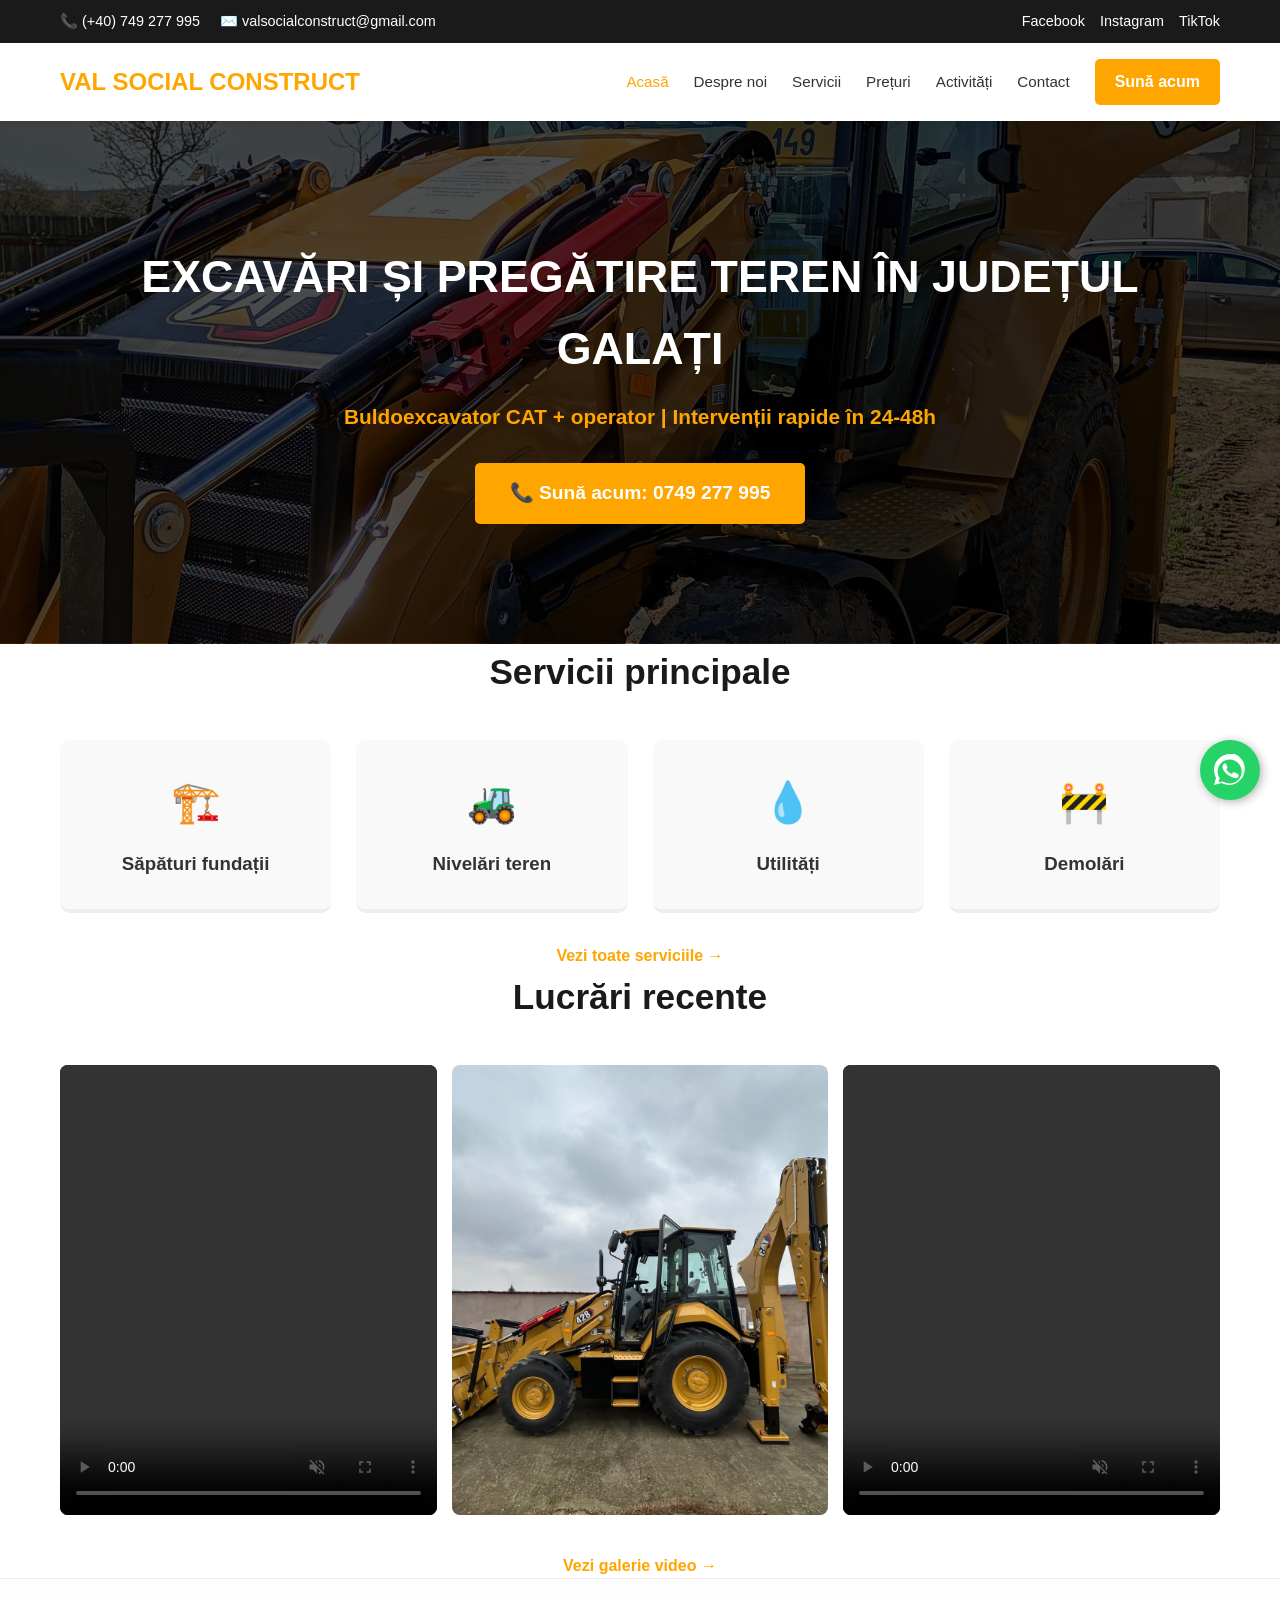
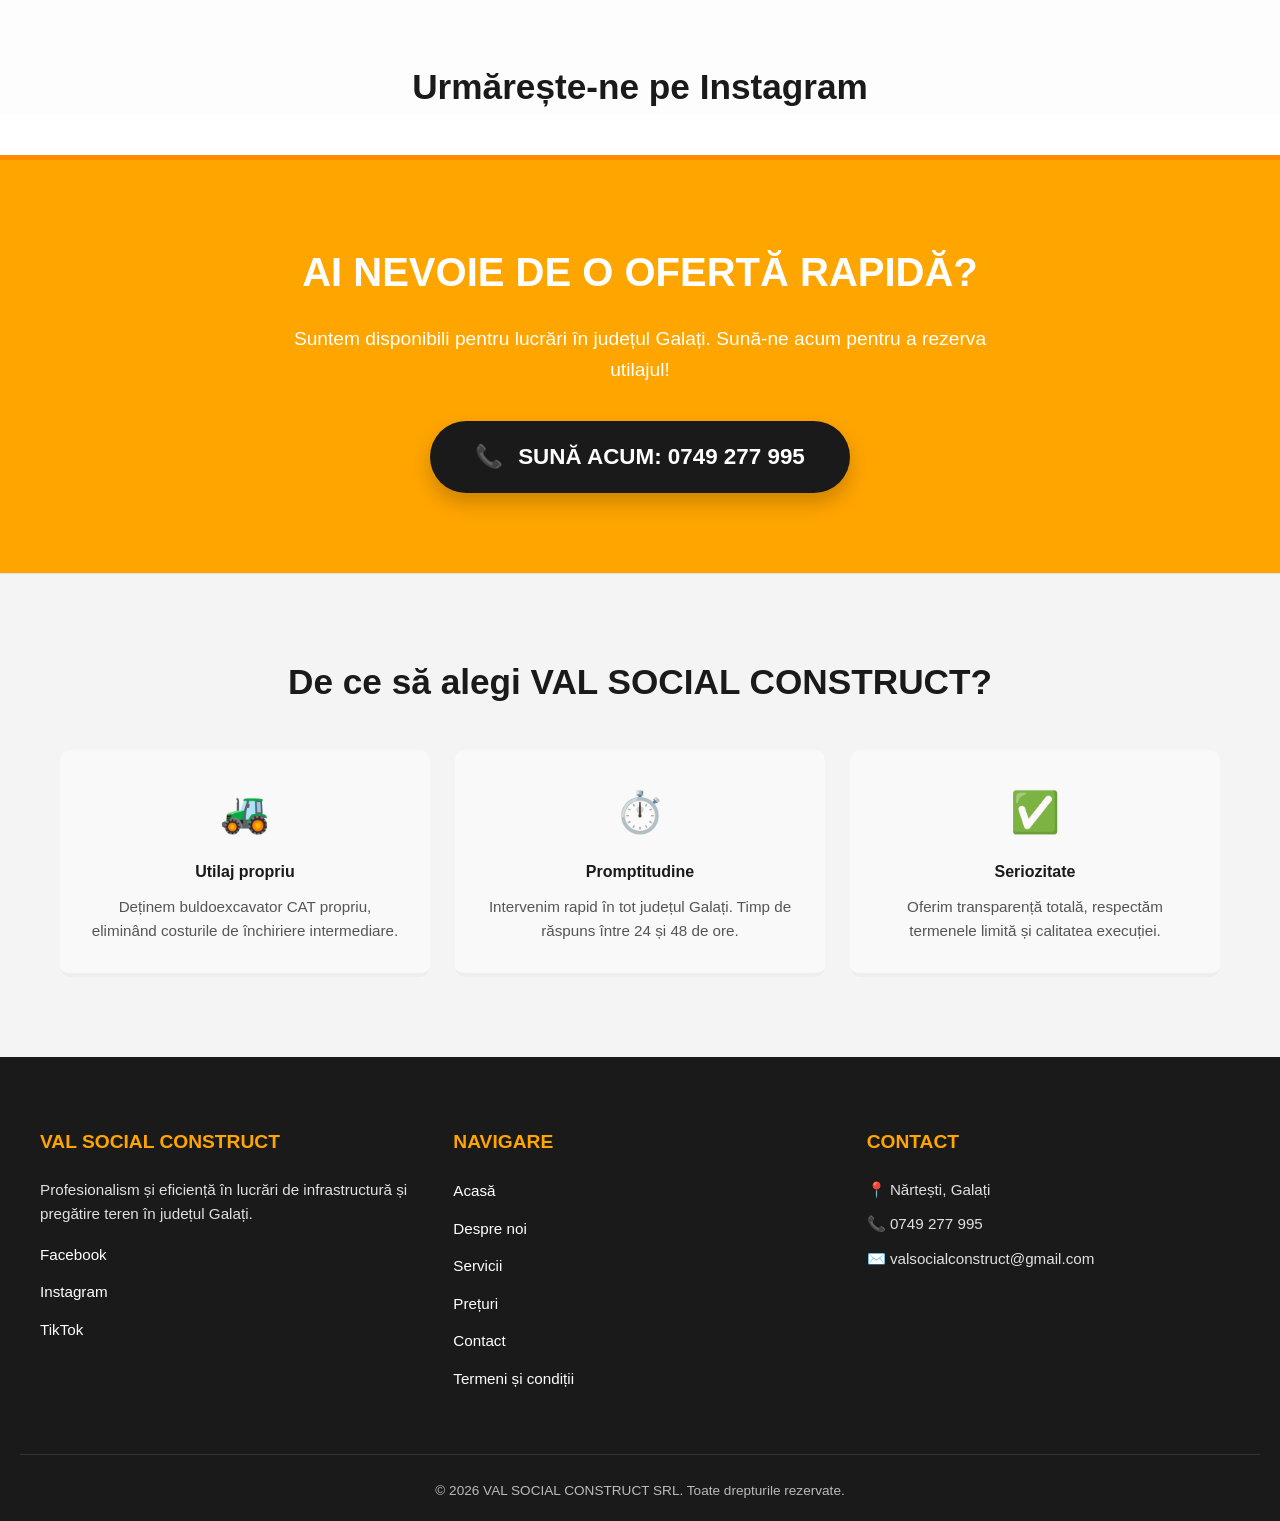
==== commit aa574ab4: "Update index.html" ====
--- a/index.html
+++ b/index.html
@@ -224,7 +224,7 @@
     <section class="cta-orange-section">
         <div class="container">
             <h2>Ai nevoie de o ofertă rapidă?</h2>
-            <p>Suntem disponibili pentru lucrări în tot județul Galați. Sună-ne acum pentru a rezerva utilajul!</p>
+            <p>Suntem disponibili pentru lucrări în județul Galați. Sună-ne acum pentru a rezerva utilajul!</p>
             <a href="tel:+40749277995" class="btn-cta-white">
                 <span>📞</span> SUNĂ ACUM: 0749 277 995
             </a>
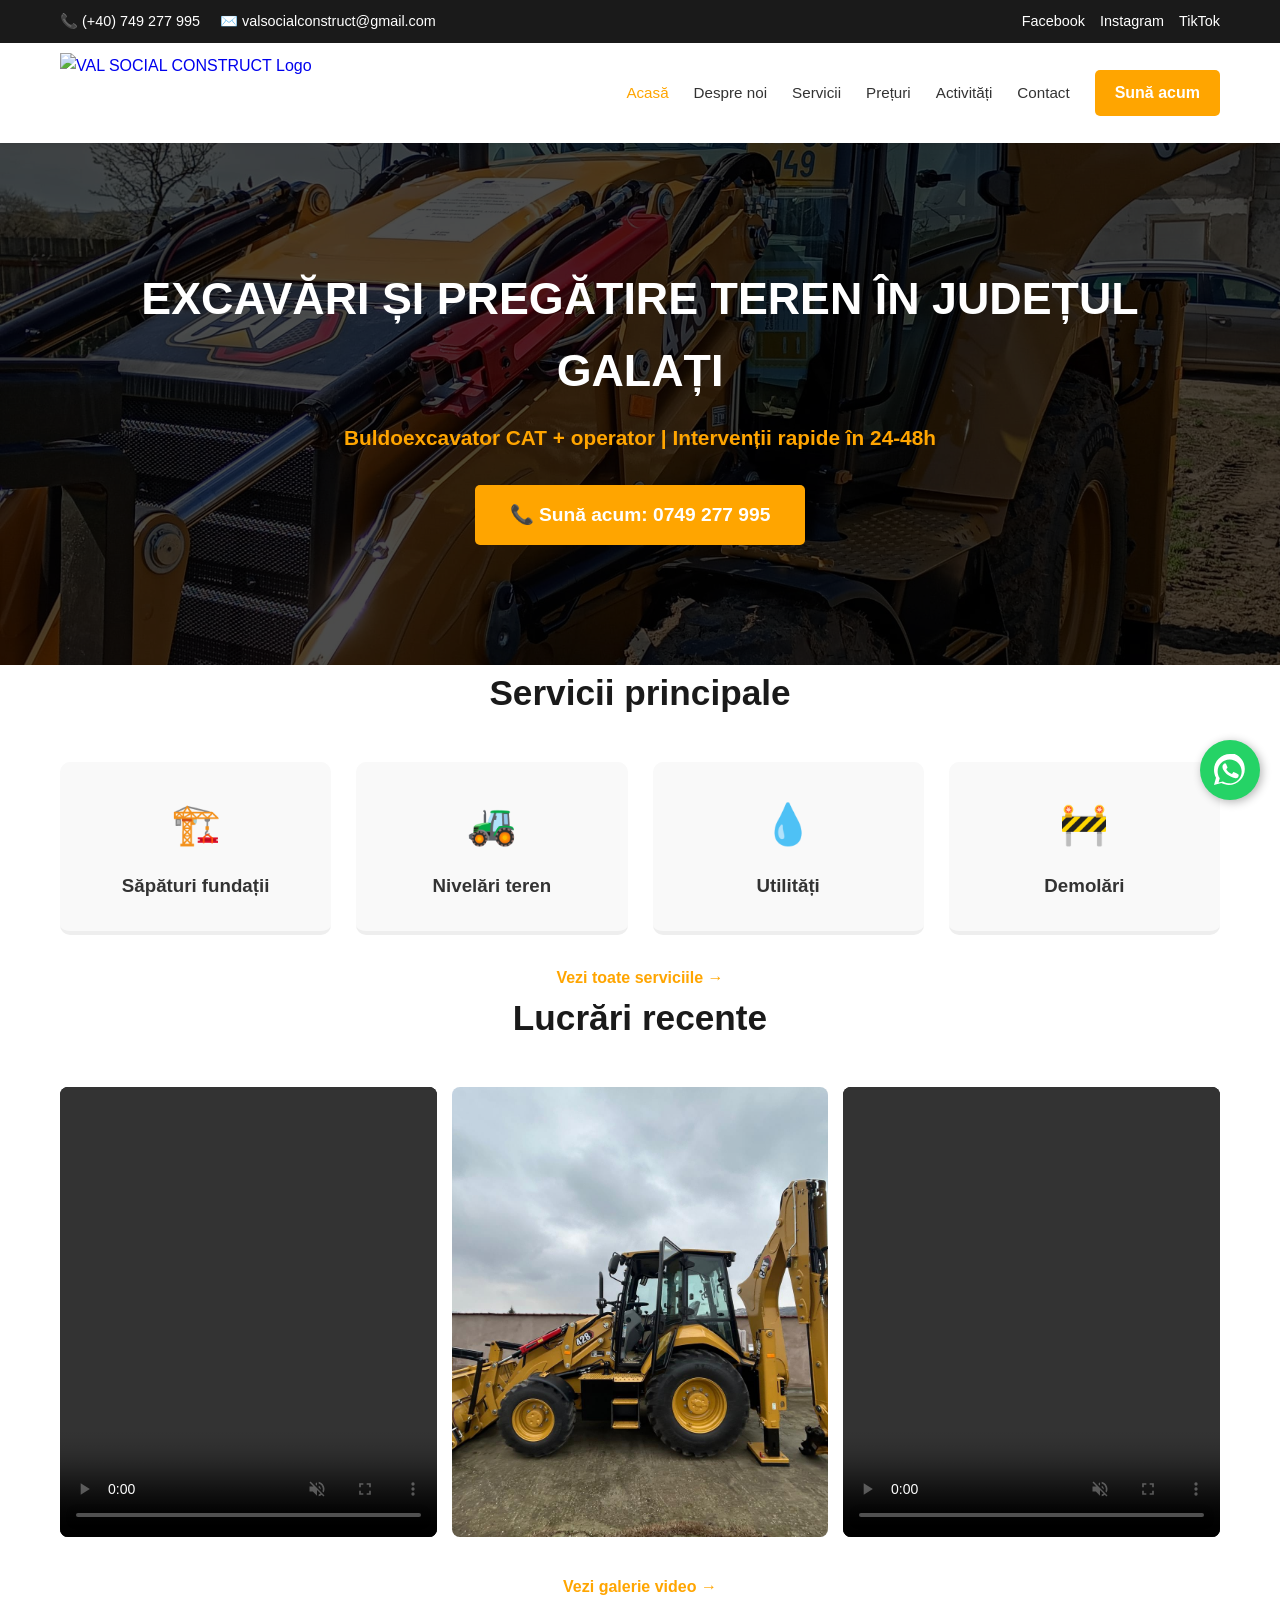
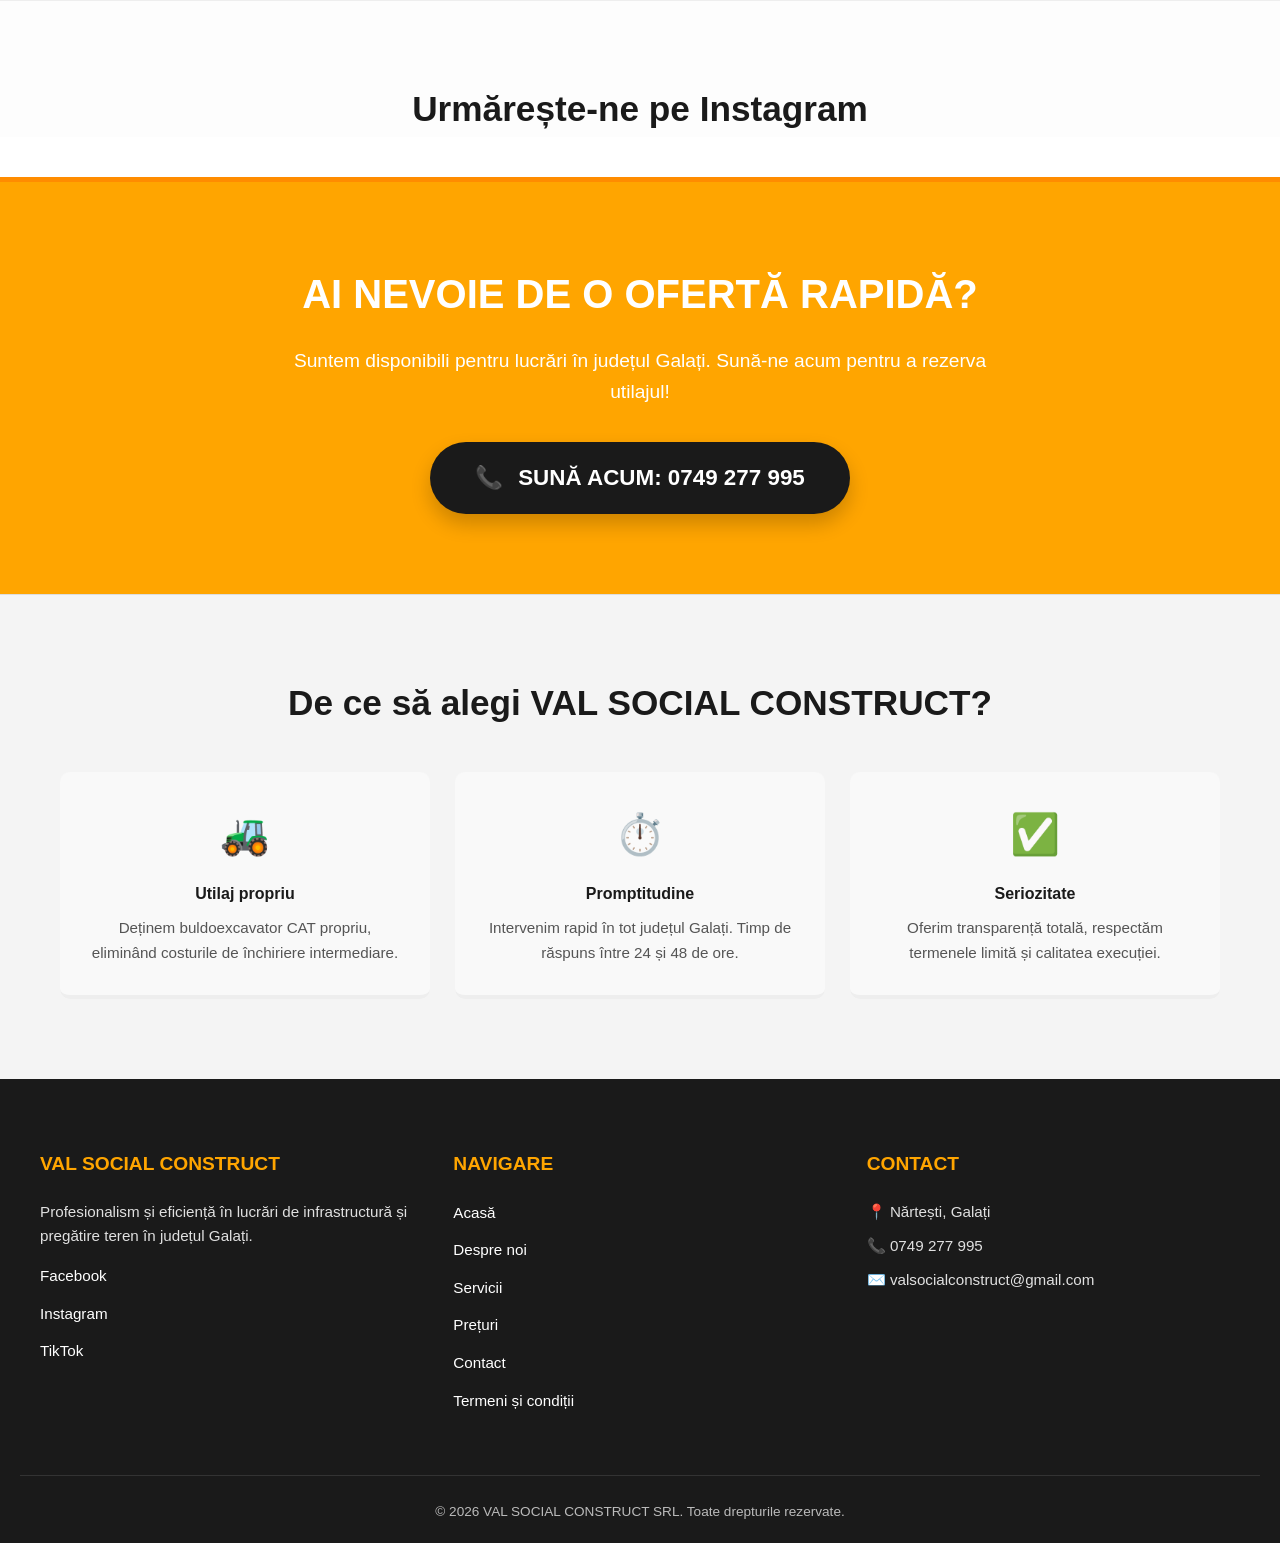
==== commit 0e80d708: "Update index.html" ====
--- a/index.html
+++ b/index.html
@@ -21,7 +21,10 @@
         /* NAVIGATION */
         nav { background: white; box-shadow: 0 2px 5px rgba(0,0,0,0.1); position: sticky; top: 0; z-index: 1000; }
         nav .container { max-width: 1200px; margin: 0 auto; padding: 0 20px; display: flex; justify-content: space-between; align-items: center; }
-        .logo { font-size: 1.5em; font-weight: 700; color: #ffa500; padding: 20px 0; text-decoration: none; flex-shrink: 0; }
+        
+        /* LOGO STYLING */
+        .logo-container { display: flex; align-items: center; text-decoration: none; padding: 10px 0; }
+        .logo-img { height: 80px; width: auto; transition: 0.3s; }
         
         .nav-menu { 
             display: flex; 
@@ -141,6 +144,7 @@
             .hero h1 { font-size: 2em; }
             .cta-orange-section h2 { font-size: 1.8em; }
             .btn-cta-white { font-size: 1.1em; width: 100%; justify-content: center; }
+            .logo-img { height: 60px; }
         }
     </style>
 </head>
@@ -168,7 +172,9 @@
 
     <nav>
         <div class="container">
-            <a href="index.html" class="logo">VAL SOCIAL CONSTRUCT</a>
+            <a href="index.html" class="logo-container">
+                <img src="ValSocial Construct LOGO.jpg" alt="VAL SOCIAL CONSTRUCT Logo" class="logo-img">
+            </a>
             <ul class="nav-menu">
                 <li><a href="index.html" style="color:#ffa500">Acasă</a></li>
                 <li><a href="despre.html">Despre noi</a></li>
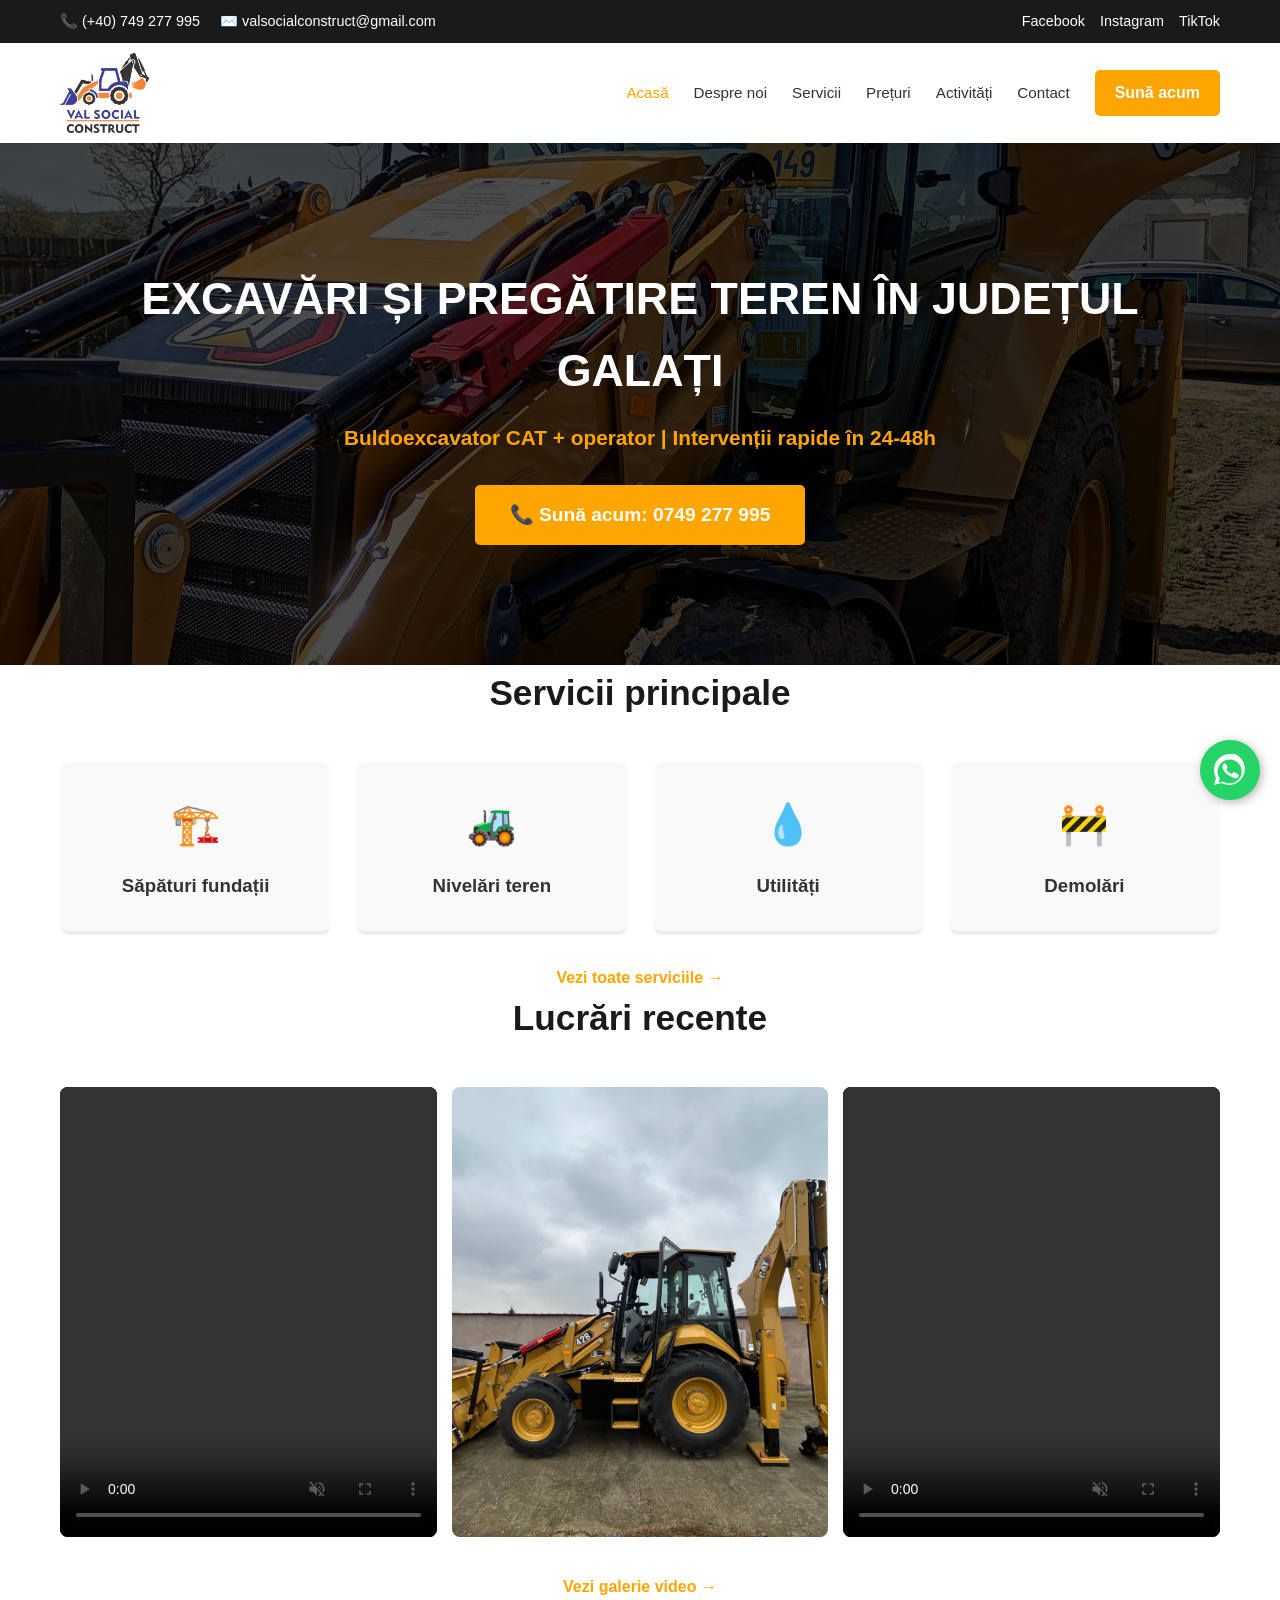
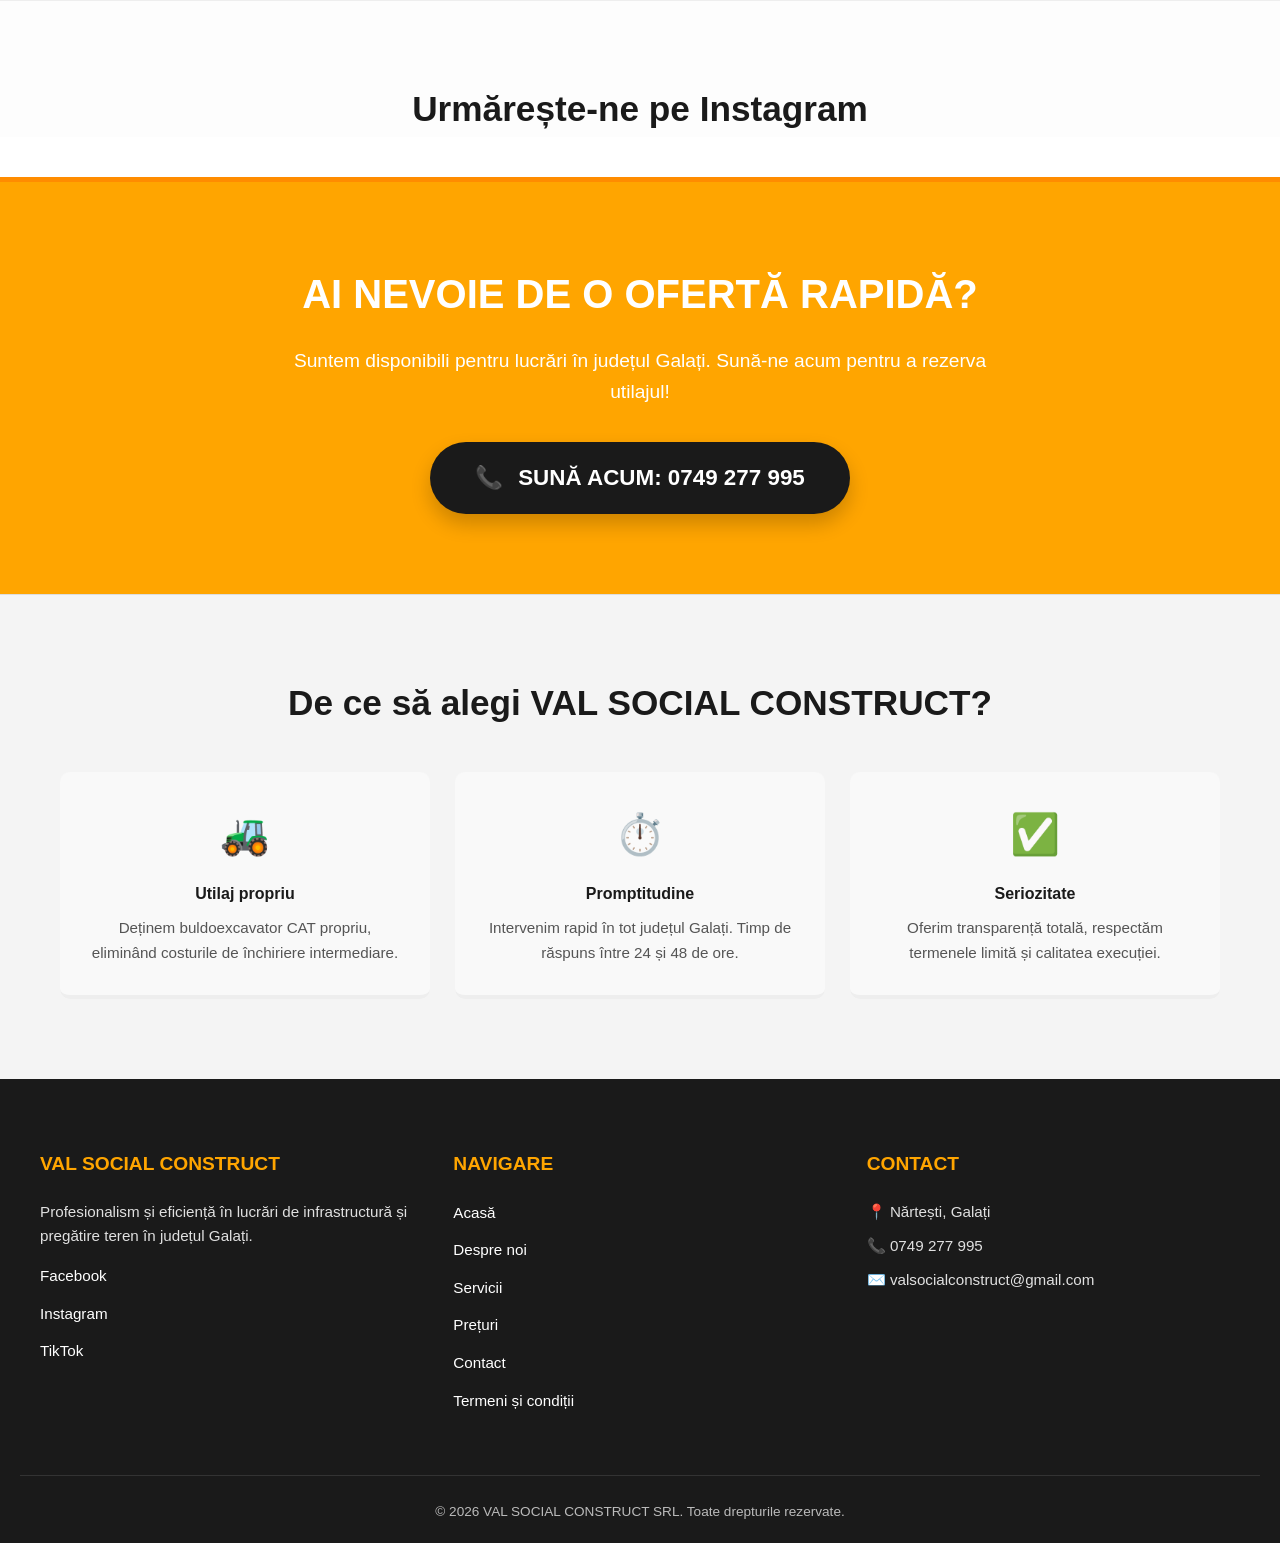
==== commit bb32082d: "Update index.html" ====
--- a/index.html
+++ b/index.html
@@ -173,7 +173,7 @@
     <nav>
         <div class="container">
             <a href="index.html" class="logo-container">
-                <img src="ValSocial Construct LOGO.jpg" alt="VAL SOCIAL CONSTRUCT Logo" class="logo-img">
+                <img src="favicon.png" alt="VAL SOCIAL CONSTRUCT Logo" class="logo-img">
             </a>
             <ul class="nav-menu">
                 <li><a href="index.html" style="color:#ffa500">Acasă</a></li>
